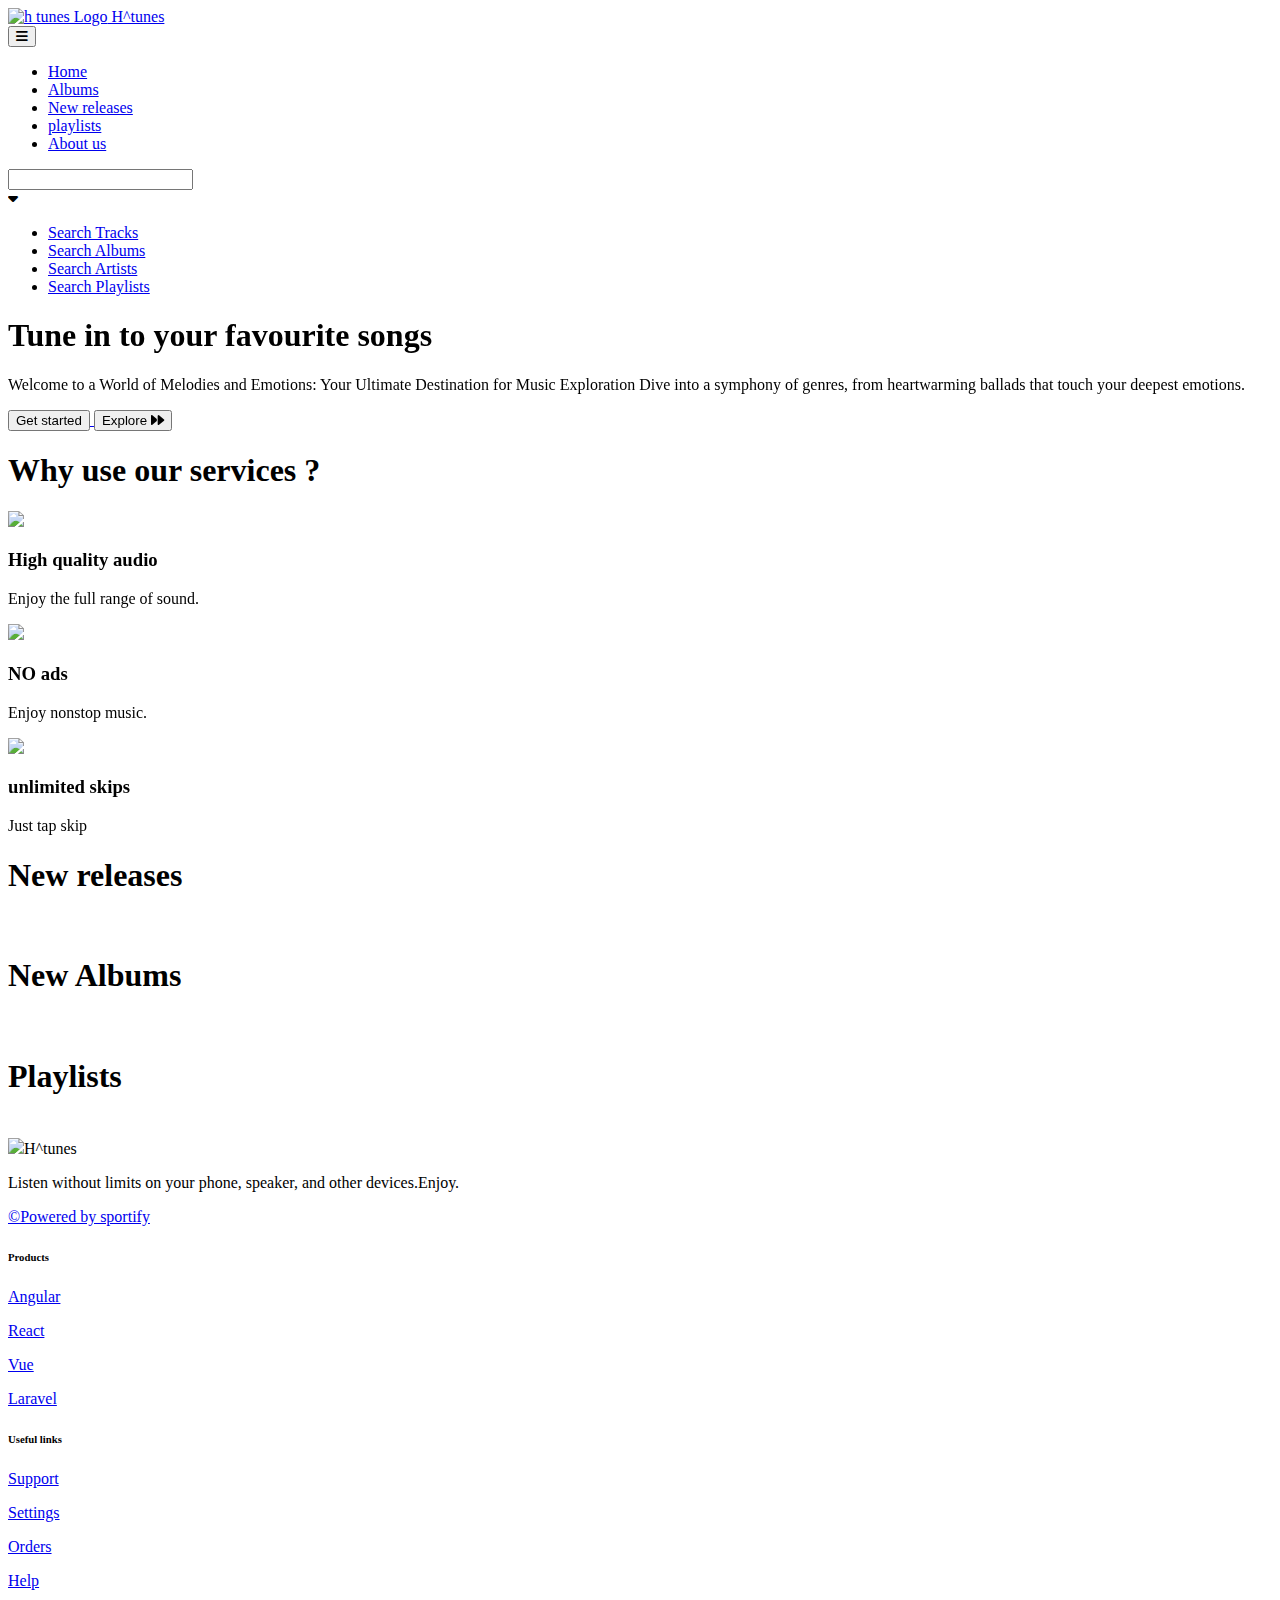
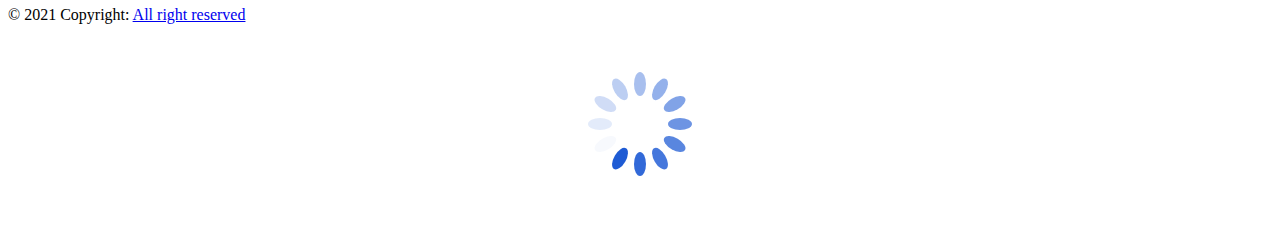
==== index.html @ 6325a14c "some more changes" ====
<!DOCTYPE html>
<html lang="en">

<head>
  <meta charset="UTF-8">
  <meta http-equiv="X-UA-Compatible" content="IE=edge">
  <meta name="viewport" content="width=device-width, initial-scale=1.0">
  <title>Htunes</title>
  <link href="./assests/img/h tunes logo.png" rel="icon">
  <!-- Font Awesome -->
  <link href="https://cdnjs.cloudflare.com/ajax/libs/font-awesome/6.0.0/css/all.min.css" rel="stylesheet" />
  <!-- Google Fonts -->
  <link rel="preconnect" href="https://fonts.googleapis.com">
  <link rel="preconnect" href="https://fonts.gstatic.com" crossorigin>
  <link href="https://fonts.googleapis.com/css2?family=Crimson+Text&display=swap" rel="stylesheet">
  <!-- MDB -->
  <link href="https://cdnjs.cloudflare.com/ajax/libs/mdb-ui-kit/6.4.0/mdb.min.css" rel="stylesheet" />
  <!--animate on scroll-->
  <link rel="stylesheet" href="https://unpkg.com/aos@next/dist/aos.css" />

  <!--alpine js-->
  <script defer src="https://cdn.jsdelivr.net/npm/alpinejs@3.x.x/dist/cdn.min.js"></script>
  <link href="./assests/css/style.css" rel="stylesheet">
</head>

<body>

  <div id="root" style="overflow: hidden;">
    <!-- Navbar -->
    <nav class="navbar navbar-expand-lg navbar-light p-3 shadow-5">
      <a class="nav-logo mt-2 mt-lg-0 fs-3 justify-content-center text-white p-2 d-flex" href="index.html">
        <img class="p-1" src="./assests/img/h tunes logo.png" height="40" alt="h tunes Logo" loading="lazy" />
        H^tunes
      </a>
      <!-- Container wrapper -->
      <div class="container-fluid justify-content-center">
        <!-- Toggle button -->
        <button class="navbar-toggler text-white p-2" type="button" data-mdb-toggle="collapse"
          data-mdb-target="#navbarSupportedContent" aria-controls="navbarSupportedContent" aria-expanded="false"
          aria-label="Toggle navigation">
          <i class="fas fa-bars fs-3"></i>
        </button>

        <!-- Collapsible wrapper -->
        <div class="collapse navbar-collapse" id="navbarSupportedContent">
          <!-- Navbar brand -->

          <!-- Left links -->
          <ul class="navbar-nav me-auto ms-auto mb-2 mb-lg-0">
            <li class="nav-item">
              <a class="nav-link" href="#">Home</a>
            </li>
            <li class="nav-item">
              <a class="nav-link" href="albums.html">Albums</a>
            </li>
            <li class="nav-item">
              <a class="nav-link" href="newrelease.html">New releases</a>
            </li>
            <li class="nav-item">
              <a class="nav-link" href="playlist.html">playlists</a>
            </li>
            <li class="nav-item">
              <a class="nav-link" href="about.html">About us</a>
            </li>

          </ul>
          <!-- Left links -->
          <div class=" d-flex flex-column" x-data="searchOptions">
            <div x-data="{open : false}">
              <form class="d-flex input-group w-auto form-search">
                <input type="search" id="search-form" x-model='query '
                  @keyup="query.length < 1 ? open=false : open=true" class="form-control rounded"
                  :placeholder="searchType" aria-label="Search" aria-describedby="search-addon">
                <span class="input-group-text text-white border-0" id="search-addon">
                  <div class="dropdown ">
                    <div class="" data-mdb-toggle="dropdown" aria-expanded="false">
                      <i class="fas fa-caret-down ps-2 text-white"></i>
                    </div>

                    <ul class="dropdown-menu " aria-labelledby="dropdownMenuLink">
                      <li><a @click="searchType =$el.innerText" class="dropdown-item" href="#">Search Tracks</a></li>
                      <li><a @click="searchType =$el.innerText" class="dropdown-item" href="#">Search Albums</a></li>
                      <li><a @click="searchType =$el.innerText" class="dropdown-item" href="#">Search Artists</a></li>
                      <li><a @click="searchType =$el.innerText" class="dropdown-item" href="#">Search Playlists</a></li>
                    </ul>
                  </div>
                </span>


              </form>
              <div class="mt-1 rounded  search-dropdown" id="search-dropdown">

                <template x-for="item in items">
                  <div class=" w-100 search-content-container" x-show="open" @click.outside="open = false">
                    <a :href="item.url" class="d-flex">
                      <img :src="item.image_url " class="search-imgs" class="rounded">
                      <div class="search-content-text">
                        <h5 class="text-white" x-text="item.name"></h5>

                        <span class="text-white" x-text="item.artist_name "></span>
                      </div>
                    </a>


                  </div>
                </template>


              </div>
            </div>

          </div>

        </div>

      </div>


      <!-- Collapsible wrapper -->

      <!-- Container wrapper -->
    </nav>
    <!-- Navbar -->


    <div class="d-flex flex-column  bg-img main-header ">
      <div class="header-container " data-aos="zoom-out-up">
        <h1 class="text-white ">Tune in to your favourite songs</h1>
        <p class="text-white d-sm-block d-none mb-1">Welcome to a World of Melodies and Emotions: Your Ultimate
          Destination for Music Exploration
          Dive into a symphony of genres, from heartwarming ballads that touch your deepest emotions.
        </p>

        <a href="#newreleases">
          <button class="gradient-btn header-btn shadow-5-strong">Get started</button>
        </a>

        <a href="newrelease.html">
          <button class="Htunes-btn m-2 subheader-btn shadow-5 "><span>Explore <i
                class="fas fa-forward fs-6"></i></span></button>
        </a>

      </div>
    </div>


    <!--features-->
    <div class="d-flex justify-content-center mt-5">
      <h1 class="text-white ">Why use our services ?</h1>
    </div>

    <div class="d-flex mt-3   " style="flex-wrap:wrap; justify-content: space-evenly; " data-aos="fade-up">
      <div class="d-flex align-items-center flex-column p-5">
        <img src="./assests/img/high-quality-audio-img.webp" style="max-width: 150px;">
        <div class="mt-3">
          <h3 class="text-white text-center">High quality audio</h3>
          <p class="text-white text-center">Enjoy the full range of sound.</p>
        </div>
      </div>

      <div class="d-flex align-items-center flex-column p-5">
        <img src="./assests/img/no ads-img.webp" style="max-width: 150px;">
        <div class="mt-3">
          <h3 class="text-white text-center">NO ads</h3>
          <p class="text-white text-center">Enjoy nonstop music.</p>
        </div>
      </div>

      <div class="d-flex align-items-center flex-column p-5">
        <img src="./assests/img/unlimited skips-img.webp" style="max-width: 150px;">
        <div class="mt-3">
          <h3 class="text-white text-center">unlimited skips</h3>
          <p class="text-white text-center">Just tap skip</p>
        </div>
      </div>

    </div>

    <!--features end-->

    <!--New releases-->
    <div class="d-flex justify-content-center mt-5" id="newreleases">
      <h1 class="text-white">New releases</h1>
    </div>

    <div class="all-cards-container  mt-3 d-flex justify-content-center" data-aos="fade-right" x-data="music">
      <template x-for="track in tracks">
        <div class="top-songs-cards htunes-cards p-2 pt-0 rounded ms-4 mt-3 mb-3">
          <img :src="track.images[1].url" class="rounded" alt="" width="245px">
          <div
            class=" h-100 justify-content-around d-flex  flex-column top-songs-cards-text htunes-cards-text mt-3 w-100">
            <h3 class="text-white" x-text="track.name"></h3>

            <p class="text-white">
              <template x-for="(artist,index) in track.artists">
                <span x-text="artist.name + (index !== track.artists.length - 1 ? ' & ' : '')"></span>
              </template>

            </p>
            <a class="d-block w-100" :href="`/album-tracks.html#album_id/${track.id}`"><button
                class="Htunes-btn w-100"><span>Get</span></button></a>
          </div>


        </div>

      </template>
      <a class="d-flex justify-content-center mb-3" href="newrelease.html"><button class="view-more-btn text-white">View
          more<i class="fas fa-forward fs-6 ps-2"></i></button></a>
    </div>




    <!--top albums-->
    <div class="d-flex justify-content-center mt-5">
      <h1 class="text-white">New Albums</h1>
    </div>

    <div class="all-cards-container  mt-3 d-flex justify-content-center " data-aos="fade-left" x-data="albums">

      <template x-for="track in tracks">
        <div class="  htunes-cards p-2 pt-0 rounded ms-4 mt-3 mb-3">
          <img :src="track.images[1].url" class="rounded" alt="" width="245px">
          <div class=" htunes-cards-text mt-3 w-100">
            <h3 class="text-white" x-text="track.name"></h3>
            <p class="text-white">
              <template x-for="(artist,index) in track.artists">
                <span x-text="artist.name + (index !== track.artists.length - 1 ? ' & ' : '')"></span>
              </template>

            </p>
            <a class="d-block w-100" :href="`/album-tracks.html#album_id/${track.id}`"><button
                class="Htunes-btn w-100"><span>Get</span></button></a>

          </div>
        </div>
      </template>


      <a class="d-flex justify-content-center mb-3" href="albums.html"><button class="view-more-btn text-white">View
          more<i class="fas fa-forward fs-6 ps-2"></i></button></a>

    </div>

    <!--playlists-->
    <div class="d-flex justify-content-center mt-5">
      <h1 class="text-white">Playlists</h1>
    </div>

    <div class="all-cards-container  mt-3 d-flex justify-content-center" data-aos="zoom-in" x-data="Playlists"
      id="playlists">

      <template x-for="playlist in playlists ">
        <div class=" justify-content-around  htunes-cards p-2 pt-0 rounded ms-4 mt-3 mb-3">
          <img :src="playlist.images[0].url" class="rounded" alt="" width="245px">
          <div class=" htunes-cards-text mt-3 w-100">
            <h3 class="text-white" x-text="playlist.name"></h3>
            <p class="text-white" x-text="playlist.description" style="word-break: break-all;"></p>
            <div>
              <a :href="`/playlistTracks.html#playlist_id/${playlist.id}`" class="d-block w-100"><button
                  class="Htunes-btn w-100"><span>Get</span></button></a>
            </div>



          </div>
        </div>
      </template>


      <a class="d-flex justify-content-center mb-3" href="playlist.html"><button class="view-more-btn text-white">View
          more<i class="fas fa-forward fs-6 ps-2"></i></button></a>

    </div>


    <!-- MDB -->



    <!-- Footer -->
    <footer class="text-center text-lg-start  text-muted mt-5">
      <!-- Section: Social media -->
      <section class="d-flex justify-content-center justify-content-lg-between p-4 border-bottom">
      </section>
      <!-- Section: Social media -->

      <!-- Section: Links  -->
      <section class="">
        <div class="container text-center text-md-start mt-5">
          <!-- Grid row -->
          <div class="row mt-3">
            <!-- Grid column -->
            <div class="col-md-3 col-lg-4 col-xl-3 mx-auto mb-4">
              <!-- Content -->
              <div class="footer-htunes-logo">
                <img class="p-1" src="./assests/img/h tunes logo.png" height="40"><span
                  class="Htunes-footer-text ">H^tunes</span>
              </div>
              <p class="d-flex m-0">
                Listen without limits on your phone, speaker, and other devices.Enjoy. <a
                  href="https://open.spotify.com/">
                  <p class="fs-6">©Powered by sportify</p>
                </a>
              </p>
            </div>
            <!-- Grid column -->

            <!-- Grid column -->
            <div class="col-md-2 col-lg-2 col-xl-2 mx-auto mb-4">
              <!-- Links -->
              <h6 class="text-uppercase fw-bold mb-4">
                Products
              </h6>
              <p>
                <a href="#!" class="text-reset">Angular</a>
              </p>
              <p>
                <a href="#!" class="text-reset">React</a>
              </p>
              <p>
                <a href="#!" class="text-reset">Vue</a>
              </p>
              <p>
                <a href="#!" class="text-reset">Laravel</a>
              </p>
            </div>
            <!-- Grid column -->

            <!-- Grid column -->
            <div class="col-md-3 col-lg-2 col-xl-2 mx-auto mb-4">
              <!-- Links -->
              <h6 class="text-uppercase fw-bold mb-4">
                Useful links
              </h6>
              <p>
                <a href="#!" class="text-reset">Support</a>
              </p>
              <p>
                <a href="#!" class="text-reset">Settings</a>
              </p>
              <p>
                <a href="#!" class="text-reset">Orders</a>
              </p>
              <p>
                <a href="#!" class="text-reset">Help</a>
              </p>
            </div>
            <!-- Grid column -->


          </div>
          <!-- Grid row -->
        </div>
      </section>

      <section class="d-flex justify-content-center justify-content-lg-between p-4 border-bottom">
      </section>
      <!-- Section: Links  -->

      <!-- Copyright -->
      <div class="text-center p-4 text-white">
        © 2021 Copyright:
        <a class="text-reset fw-bold" href="#">All right reserved</a>
      </div>
      <!-- Copyright -->
    </footer>
    <!-- Footer -->


    <div class="loader" id="loader">
      <?xml version="1.0" encoding="utf-8"?>
      <svg xmlns="http://www.w3.org/2000/svg" xmlns:xlink="http://www.w3.org/1999/xlink"
        style="margin: auto; display: block; shape-rendering: auto;" width="200px" height="200px" viewBox="0 0 100 100"
        preserveAspectRatio="xMidYMid">
        <g transform="rotate(0 50 50)">
          <rect x="47" y="24" rx="3" ry="6" width="6" height="12" fill="#1252d2">
            <animate attributeName="opacity" values="1;0" keyTimes="0;1" dur="1s" begin="-0.9166666666666666s"
              repeatCount="indefinite"></animate>
          </rect>
        </g>
        <g transform="rotate(30 50 50)">
          <rect x="47" y="24" rx="3" ry="6" width="6" height="12" fill="#1252d2">
            <animate attributeName="opacity" values="1;0" keyTimes="0;1" dur="1s" begin="-0.8333333333333334s"
              repeatCount="indefinite"></animate>
          </rect>
        </g>
        <g transform="rotate(60 50 50)">
          <rect x="47" y="24" rx="3" ry="6" width="6" height="12" fill="#1252d2">
            <animate attributeName="opacity" values="1;0" keyTimes="0;1" dur="1s" begin="-0.75s"
              repeatCount="indefinite">
            </animate>
          </rect>
        </g>
        <g transform="rotate(90 50 50)">
          <rect x="47" y="24" rx="3" ry="6" width="6" height="12" fill="#1252d2">
            <animate attributeName="opacity" values="1;0" keyTimes="0;1" dur="1s" begin="-0.6666666666666666s"
              repeatCount="indefinite"></animate>
          </rect>
        </g>
        <g transform="rotate(120 50 50)">
          <rect x="47" y="24" rx="3" ry="6" width="6" height="12" fill="#1252d2">
            <animate attributeName="opacity" values="1;0" keyTimes="0;1" dur="1s" begin="-0.5833333333333334s"
              repeatCount="indefinite"></animate>
          </rect>
        </g>
        <g transform="rotate(150 50 50)">
          <rect x="47" y="24" rx="3" ry="6" width="6" height="12" fill="#1252d2">
            <animate attributeName="opacity" values="1;0" keyTimes="0;1" dur="1s" begin="-0.5s"
              repeatCount="indefinite">
            </animate>
          </rect>
        </g>
        <g transform="rotate(180 50 50)">
          <rect x="47" y="24" rx="3" ry="6" width="6" height="12" fill="#1252d2">
            <animate attributeName="opacity" values="1;0" keyTimes="0;1" dur="1s" begin="-0.4166666666666667s"
              repeatCount="indefinite"></animate>
          </rect>
        </g>
        <g transform="rotate(210 50 50)">
          <rect x="47" y="24" rx="3" ry="6" width="6" height="12" fill="#1252d2">
            <animate attributeName="opacity" values="1;0" keyTimes="0;1" dur="1s" begin="-0.3333333333333333s"
              repeatCount="indefinite"></animate>
          </rect>
        </g>
        <g transform="rotate(240 50 50)">
          <rect x="47" y="24" rx="3" ry="6" width="6" height="12" fill="#1252d2">
            <animate attributeName="opacity" values="1;0" keyTimes="0;1" dur="1s" begin="-0.25s"
              repeatCount="indefinite">
            </animate>
          </rect>
        </g>
        <g transform="rotate(270 50 50)">
          <rect x="47" y="24" rx="3" ry="6" width="6" height="12" fill="#1252d2">
            <animate attributeName="opacity" values="1;0" keyTimes="0;1" dur="1s" begin="-0.16666666666666666s"
              repeatCount="indefinite"></animate>
          </rect>
        </g>
        <g transform="rotate(300 50 50)">
          <rect x="47" y="24" rx="3" ry="6" width="6" height="12" fill="#1252d2">
            <animate attributeName="opacity" values="1;0" keyTimes="0;1" dur="1s" begin="-0.08333333333333333s"
              repeatCount="indefinite"></animate>
          </rect>
        </g>
        <g transform="rotate(330 50 50)">
          <rect x="47" y="24" rx="3" ry="6" width="6" height="12" fill="#1252d2">
            <animate attributeName="opacity" values="1;0" keyTimes="0;1" dur="1s" begin="0s" repeatCount="indefinite">
            </animate>
          </rect>
        </g>
        <!-- [ldio] generated by https://loading.io/ -->
      </svg>

    </div>

  </div>
  <script type="text/javascript" src="https://cdnjs.cloudflare.com/ajax/libs/mdb-ui-kit/6.4.0/mdb.min.js"></script>

  <script src="https://unpkg.com/aos@next/dist/aos.js"></script>

  <script src="./js/routie.min.js"></script>

  <script src="./js/custom.js"></script>

  <script>
    AOS.init();
  </script>

</body>

</html>
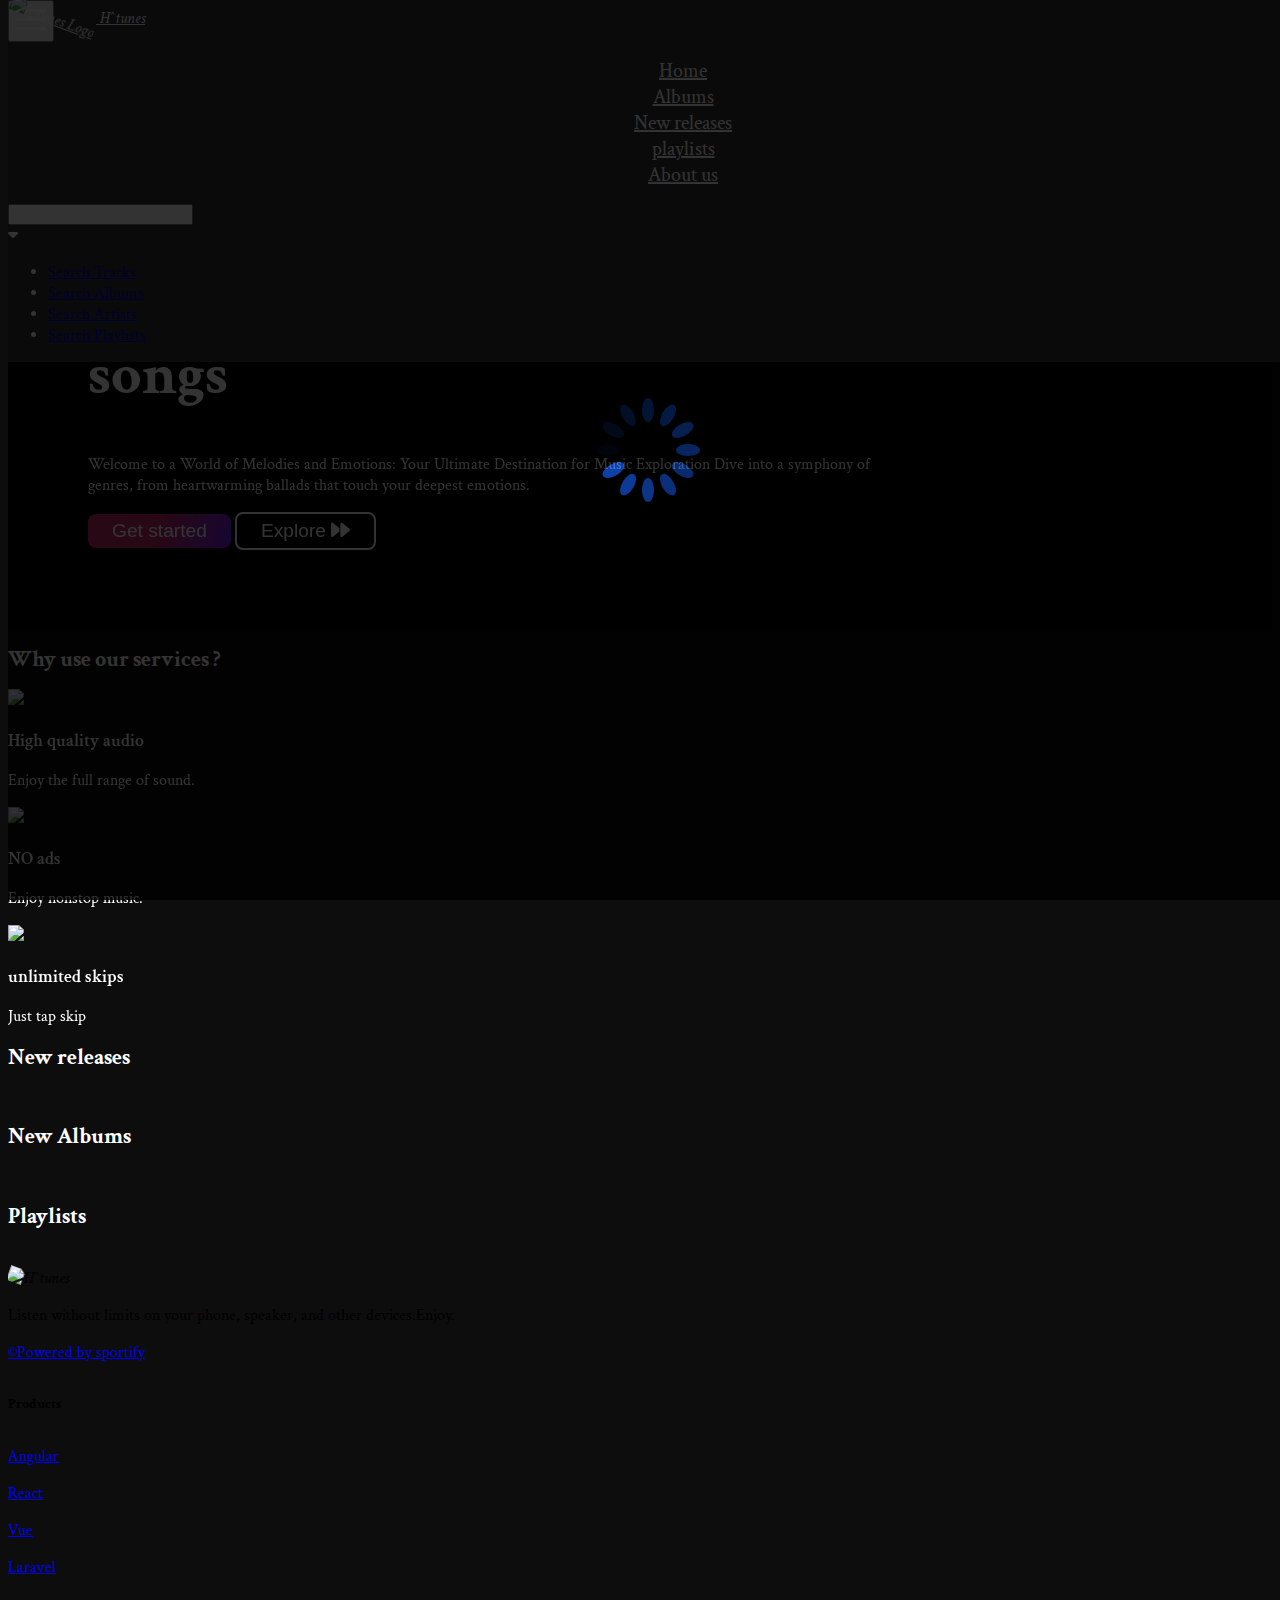
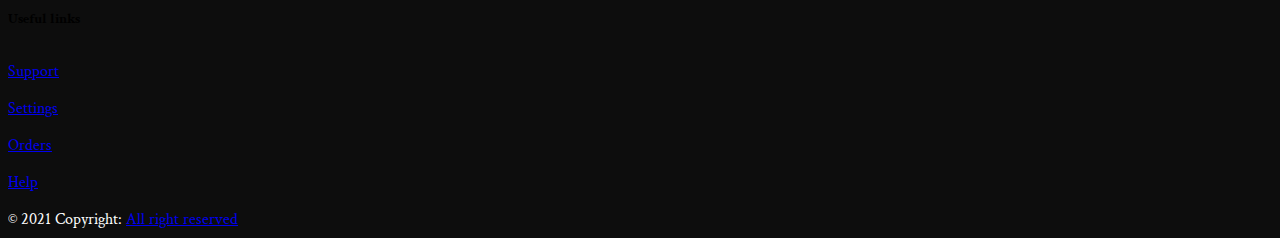
==== commit 7a44618c: "few changes" ====
--- a/index.html
+++ b/index.html
@@ -38,7 +38,11 @@
         <button class="navbar-toggler text-white p-2" type="button" data-mdb-toggle="collapse"
           data-mdb-target="#navbarSupportedContent" aria-controls="navbarSupportedContent" aria-expanded="false"
           aria-label="Toggle navigation">
-          <i class="fas fa-bars fs-3"></i>
+          <div class="menu-bar-container" onclick="myFunction(this)">
+            <div class="bar1"></div>
+            <div class="bar2"></div>
+            <div class="bar3"></div>
+          </div>
         </button>
 
         <!-- Collapsible wrapper -->
@@ -467,6 +471,12 @@
     AOS.init();
   </script>
 
+<script>
+  function myFunction(x) {
+    x.classList.toggle("change");
+  }
+  </script>
+
 </body>
 
 </html>--- a/assests/css/style.css
+++ b/assests/css/style.css
@@ -0,0 +1,381 @@
+body {
+  background: #0d0d0d;
+  font-family: "Crimson Text", serif;
+  overflow-x: hidden;
+  padding-top: 80px;
+}
+h1 {
+  font-size: 22px;
+}
+h2 {
+  font-size: 20px;
+}
+h3 {
+  font-size: 18px;
+  font-weight: 600;
+}
+h4 {
+  font-size: 17px;
+}
+h5 {
+  font-size: 16px;
+  font-weight: 600;
+}
+h6 {
+  font-size: 14px;
+}
+
+.navbar {
+  background: #333333;
+  position: fixed;
+  width: 100%;
+  z-index: 3;
+  top: 0;
+}
+.nav-logo {
+  top: 8px;
+  position: absolute;
+  font-style: italic;
+}
+.nav-logo > img {
+  transform: rotate(20deg);
+}
+
+.menu-bar-container {
+  display: inline-block;
+  cursor: pointer;
+}
+
+.bar1,
+.bar2,
+.bar3 {
+  width: 30px;
+  height: 3px;
+  background-color: rgb(255, 255, 255);
+  margin: 6px 0;
+  transition: 0.4s;
+}
+
+.change .bar1 {
+  transform: translate(0, 11px) rotate(-45deg);
+}
+
+.change .bar2 {
+  opacity: 0;
+}
+
+.change .bar3 {
+  transform: translate(0, -11px) rotate(45deg);
+}
+
+.htunes-font {
+  font-style: italic;
+}
+.text-white {
+  color: white;
+}
+.gradient-btn {
+  background: linear-gradient(
+    108deg,
+    rgba(199, 40, 99, 1) 47%,
+    rgb(118, 32, 240) 98%
+  );
+  color: white;
+  border: none;
+  font-size: larger;
+  border-radius: 8px;
+  padding: 6px 24px 6px 24px;
+}
+.gradient-btn:hover {
+  color: white !important;
+}
+.nav-item {
+  justify-content: center;
+  display: flex;
+}
+
+.nav-item > a {
+  color: white;
+  font-size: 20px;
+  margin-left: 30px;
+}
+.search-dropdown {
+  position: absolute;
+  top: 60px;
+  cursor: pointer;
+  height: 500px;
+  background: #333333;
+  overflow-x: auto;
+  /* display: none; */
+}
+@media screen and (max-width: 992px) {
+  .search-dropdown {
+    overflow-y: scroll;
+    padding-left: 20px;
+  }
+}
+/* .form-search{
+    width:300px !important;
+     margin-left: auto;
+  } */
+.search-imgs {
+  width: 80px !important;
+  height: 80px !important;
+}
+.search-content-container {
+  display: flex;
+  padding: 10px;
+}
+.search-content-text {
+  padding-left: 8px;
+}
+@media screen and (max-width: 522px) {
+  .navbar-toggler {
+    margin-left: auto;
+  }
+}
+@media screen and (max-width: 992px) {
+  .nav-item > a {
+    margin-left: 0 !important;
+  }
+  
+
+  .search-options-menu {
+    width: 50%;
+    text-align: center;
+  }
+  .search-dropdown {
+    position: static;
+    cursor: pointer;
+    width: 350px;
+    background-color: transparent;
+    margin-left: auto !important;
+    margin-right: auto !important;
+    margin: 6px;
+  }
+  .form-search {
+    width: 300px !important;
+    margin-left: auto;
+    margin-right: auto;
+  }
+}
+
+.nav-item > a:hover {
+  color: white;
+}
+.carousel-caption {
+  margin-bottom: 20px;
+}
+.header-container {
+  padding: 80px;
+  max-width: 800px;
+}
+.header-container > h1 {
+  font-size: 60px;
+}
+.main-header {
+  padding-top: 50px;
+}
+.bg-img {
+  background-image: url("../img/header-img.png");
+  background-repeat: no-repeat;
+  background-color: black;
+  background-size: 600px;
+  background-position-x: 90%;
+  background-position-y: -10px;
+}
+.Htunes-btn {
+  color: white;
+  border: none;
+  font-size: larger;
+  border-radius: 8px;
+  padding: 6px 24px 6px 24px;
+  background: none;
+  border: 2px solid white;
+  position: relative;
+}
+.Htunes-btn::after {
+  top: 0;
+  background: linear-gradient(
+    108deg,
+    rgb(134, 6, 173) 47%,
+    rgb(32, 46, 240) 98%
+  );
+  height: 100%;
+  display: block;
+  width: 100%;
+  position: absolute;
+  left: 0;
+  content: "";
+  z-index: 1;
+  border-radius: 8px;
+  opacity: 0;
+  transition: opacity 1s;
+}
+
+.Htunes-btn > span {
+  z-index: 2;
+  position: relative;
+}
+.Htunes-btn:hover::after {
+  opacity: 1;
+}
+@media screen and (max-width: 992px) {
+  .header-container {
+    padding: 50px;
+  }
+  .header-container > h1 {
+    font-size: 50px;
+  }
+  .main-header {
+    padding-top: 30px;
+  }
+  .bg-img {
+    background-size: 400px;
+  }
+}
+
+@media screen and (max-width: 540px) {
+  .header-btn {
+    width: 100%;
+  }
+  .subheader-btn {
+    width: 100%;
+    margin-left: 0 !important;
+    margin-top: 12px !important;
+  }
+  .header-container {
+    padding: 20px;
+    max-width: 500px;
+  }
+  .header-container > h1 {
+    font-size: 45px;
+    text-align: center;
+  }
+}
+@media screen and (max-width: 380px) {
+  .header-container {
+    padding-top: 0px;
+  }
+  .header-container > h1 {
+    font-size: 30px;
+    text-align: center;
+  }
+}
+
+.all-cards-container {
+  width: 100%;
+  overflow-x: auto;
+  padding-right: 12px;
+  padding-left: 12px;
+}
+.htunes-cards {
+  max-width: 250px;
+  display: flex;
+  flex-direction: column;
+  /* justify-content: center; */
+  align-items: center;
+}
+.htunes-cards-text {
+  text-align: center;
+}
+
+@media screen and (max-width: 600px) {
+  .htunes-cards {
+    margin-left: 12px !important;
+    max-width: 200px;
+  }
+  .top-songs-cards-text {
+    font-size: small;
+  }
+  .top-songs-cards-text > span {
+    font-size: small;
+  }
+  .imgs{
+    max-width: 200px;
+  }
+}
+
+@media screen and (max-width: 450px) {
+  .htunes-cards {
+    max-width: 150px;
+  }
+  .top-songs-cards-text {
+    font-size: smaller;
+  }
+  .top-songs-cards-text > span {
+    font-size: smaller                                                                                                                                                                                                                                                              ;
+  }
+  .imgs{
+    max-width: 150px;
+  }
+}
+
+@media screen and (max-width: 992px) {
+  .all-cards-container {
+    justify-content: normal !important;
+  }
+}
+
+@media screen and (max-width: 530px) {
+  .htunes-cardstext {
+    text-align: inherit;
+  }
+}
+
+.view-more-btn {
+  background: none;
+  border: none;
+}
+.footer-htunes-logo > img {
+  transform: rotate(20deg);
+}
+.Htunes-footer-text {
+  font-style: italic;
+}
+.loader {
+  width: 100%;
+  height: 100%;
+  position: fixed;
+  z-index: 5;
+  top: 0;
+  background-color: black;
+  opacity: 0.8;
+}
+.loader > svg {
+  position: absolute;
+  top: 50%;
+  left: 50%;
+  transform: translate(-50%, -50%);
+}
+.playlist-cover {
+  background-repeat: repeat;
+  /* background-position: center; */
+  background-size: contain;
+  height: 400px;
+}
+
+.line {
+  height: 1px;
+  width: 100%;
+  background-color: rgb(189, 179, 179);
+  margin-top: 10px;
+}
+
+.playlist-cover-bg {
+  height: 430px;
+}
+
+@media screen and (max-width: 792px) {
+  .playlist-cover-bg {
+    background-color: transparent;
+    height: inherit;
+    padding: 10px;
+  }
+
+  .playlist-cover {
+    background-position-x: center;
+    height: 300px;
+    background-repeat: no-repeat;
+  }
+}
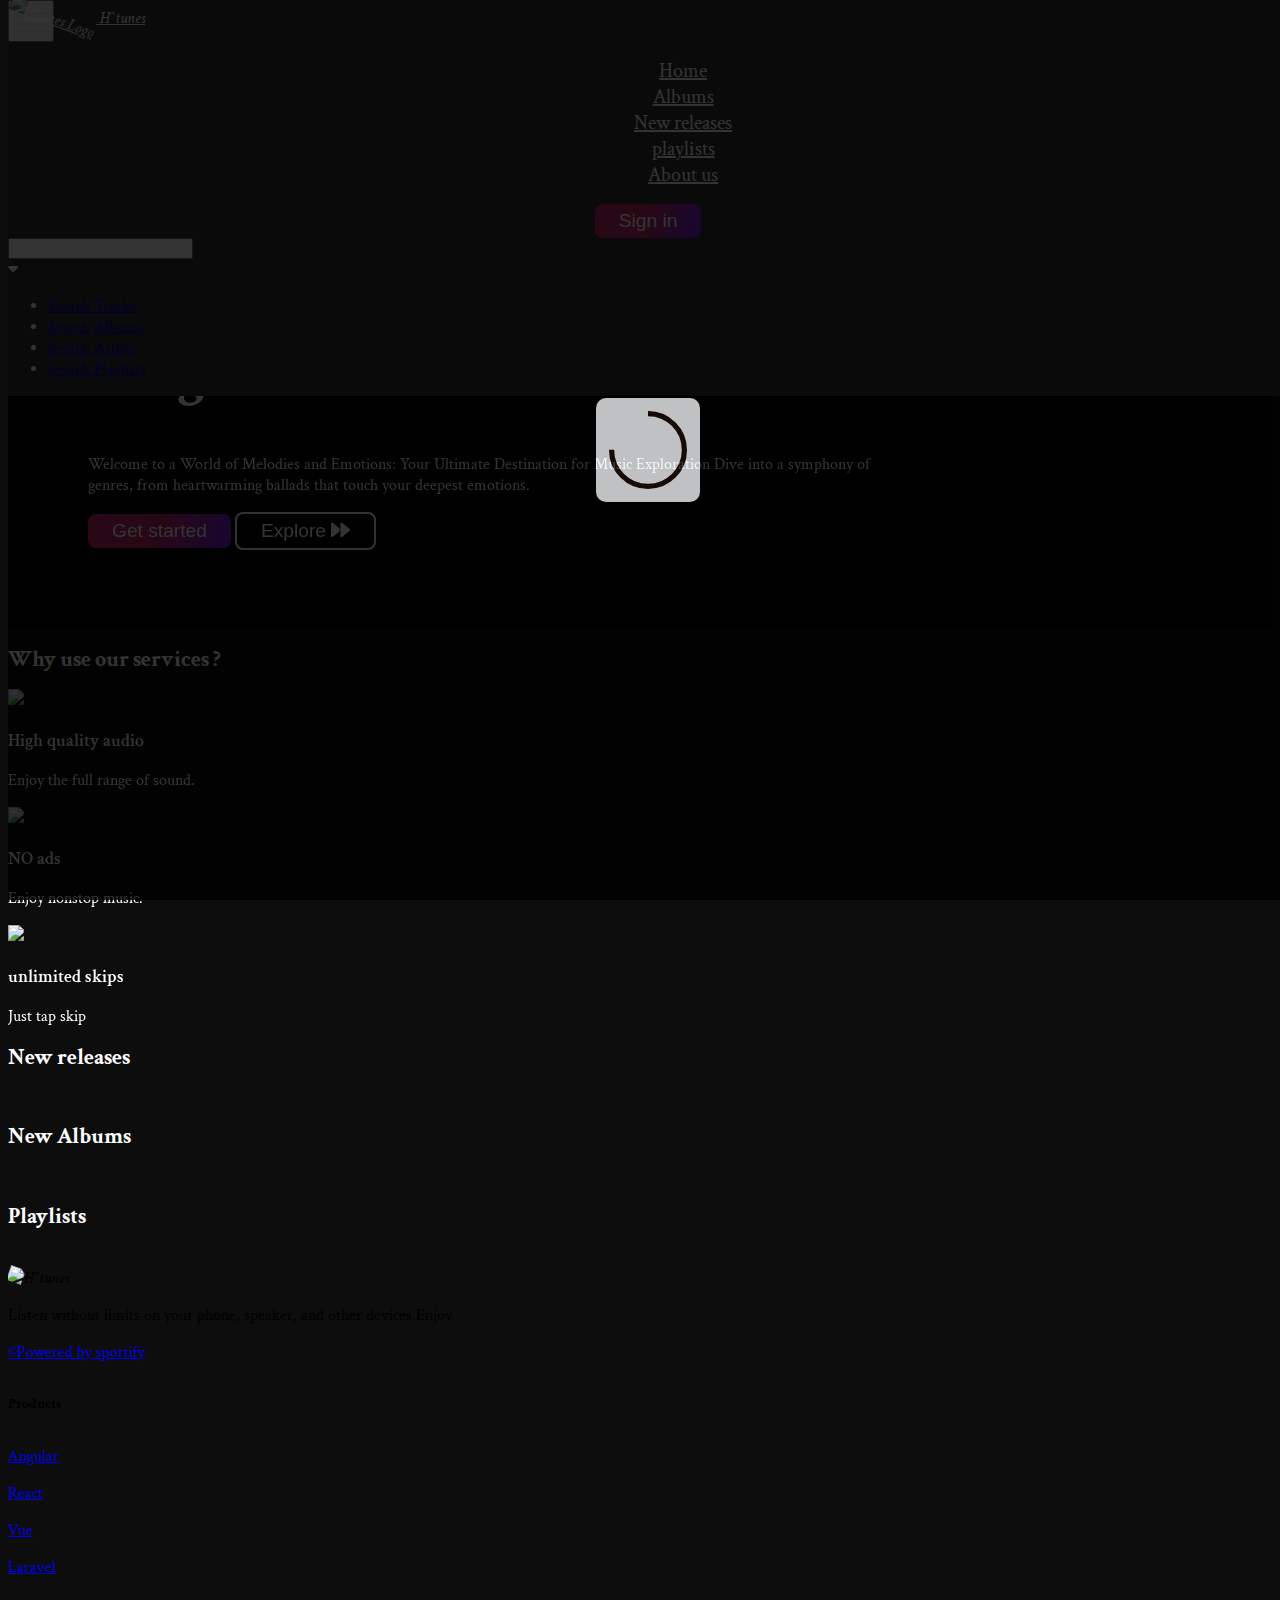
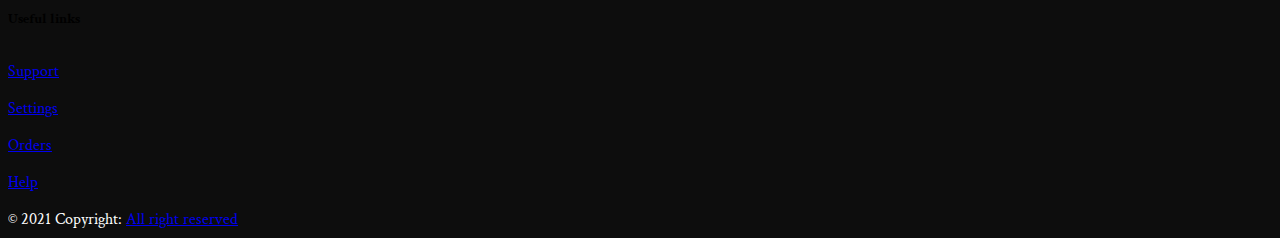
==== commit 28d5bdbb: "added playlist features" ====
--- a/index.html
+++ b/index.html
@@ -67,8 +67,15 @@
               <a class="nav-link" href="about.html">About us</a>
             </li>
 
+
           </ul>
           <!-- Left links -->
+
+
+
+          <li class="nav-item Sign-in me-2">
+            <button class="nav-link gradient-btn" onclick="signInWithSpotify()">Sign in</button>
+          </li>
           <div class=" d-flex flex-column" x-data="searchOptions">
             <div x-data="{open : false}">
               <form class="d-flex input-group w-auto form-search">
@@ -189,13 +196,13 @@
 
     <div class="all-cards-container  mt-3 d-flex justify-content-center" data-aos="fade-right" x-data="music">
       <template x-for="track in tracks">
-        <div class="top-songs-cards htunes-cards p-2 pt-0 rounded ms-4 mt-3 mb-3">
+        <div class="top-songs-cards home-page-cards p-2 pt-0 rounded ms-4 mt-3 mb-3">
           <img :src="track.images[1].url" class="rounded" alt="" width="245px">
           <div
-            class=" h-100 justify-content-around d-flex  flex-column top-songs-cards-text htunes-cards-text mt-3 w-100">
+            class=" h-100 justify-content-around d-flex  flex-column top-songs-cards-text home-page-cards-text mt-3 w-100">
             <h3 class="text-white" x-text="track.name"></h3>
 
-            <p class="text-white">
+            <p class="text-white ">
               <template x-for="(artist,index) in track.artists">
                 <span x-text="artist.name + (index !== track.artists.length - 1 ? ' & ' : '')"></span>
               </template>
@@ -224,9 +231,9 @@
     <div class="all-cards-container  mt-3 d-flex justify-content-center " data-aos="fade-left" x-data="albums">
 
       <template x-for="track in tracks">
-        <div class="  htunes-cards p-2 pt-0 rounded ms-4 mt-3 mb-3">
+        <div class="home-page-cards p-2 pt-0 rounded ms-4 mt-3 mb-3">
           <img :src="track.images[1].url" class="rounded" alt="" width="245px">
-          <div class=" htunes-cards-text mt-3 w-100">
+          <div class="home-page-cards-text mt-3 w-100">
             <h3 class="text-white" x-text="track.name"></h3>
             <p class="text-white">
               <template x-for="(artist,index) in track.artists">
@@ -256,9 +263,9 @@
       id="playlists">
 
       <template x-for="playlist in playlists ">
-        <div class=" justify-content-around  htunes-cards p-2 pt-0 rounded ms-4 mt-3 mb-3">
+        <div class=" justify-content-around home-page-cards p-2 pt-0 rounded ms-4 mt-3 mb-3">
           <img :src="playlist.images[0].url" class="rounded" alt="" width="245px">
-          <div class=" htunes-cards-text mt-3 w-100">
+          <div class="home-page-cards-text mt-3 w-100">
             <h3 class="text-white" x-text="playlist.name"></h3>
             <p class="text-white" x-text="playlist.description" style="word-break: break-all;"></p>
             <div>
@@ -376,83 +383,13 @@
     <div class="loader" id="loader">
       <?xml version="1.0" encoding="utf-8"?>
       <svg xmlns="http://www.w3.org/2000/svg" xmlns:xlink="http://www.w3.org/1999/xlink"
-        style="margin: auto; display: block; shape-rendering: auto;" width="200px" height="200px" viewBox="0 0 100 100"
-        preserveAspectRatio="xMidYMid">
-        <g transform="rotate(0 50 50)">
-          <rect x="47" y="24" rx="3" ry="6" width="6" height="12" fill="#1252d2">
-            <animate attributeName="opacity" values="1;0" keyTimes="0;1" dur="1s" begin="-0.9166666666666666s"
-              repeatCount="indefinite"></animate>
-          </rect>
-        </g>
-        <g transform="rotate(30 50 50)">
-          <rect x="47" y="24" rx="3" ry="6" width="6" height="12" fill="#1252d2">
-            <animate attributeName="opacity" values="1;0" keyTimes="0;1" dur="1s" begin="-0.8333333333333334s"
-              repeatCount="indefinite"></animate>
-          </rect>
-        </g>
-        <g transform="rotate(60 50 50)">
-          <rect x="47" y="24" rx="3" ry="6" width="6" height="12" fill="#1252d2">
-            <animate attributeName="opacity" values="1;0" keyTimes="0;1" dur="1s" begin="-0.75s"
-              repeatCount="indefinite">
-            </animate>
-          </rect>
-        </g>
-        <g transform="rotate(90 50 50)">
-          <rect x="47" y="24" rx="3" ry="6" width="6" height="12" fill="#1252d2">
-            <animate attributeName="opacity" values="1;0" keyTimes="0;1" dur="1s" begin="-0.6666666666666666s"
-              repeatCount="indefinite"></animate>
-          </rect>
-        </g>
-        <g transform="rotate(120 50 50)">
-          <rect x="47" y="24" rx="3" ry="6" width="6" height="12" fill="#1252d2">
-            <animate attributeName="opacity" values="1;0" keyTimes="0;1" dur="1s" begin="-0.5833333333333334s"
-              repeatCount="indefinite"></animate>
-          </rect>
-        </g>
-        <g transform="rotate(150 50 50)">
-          <rect x="47" y="24" rx="3" ry="6" width="6" height="12" fill="#1252d2">
-            <animate attributeName="opacity" values="1;0" keyTimes="0;1" dur="1s" begin="-0.5s"
-              repeatCount="indefinite">
-            </animate>
-          </rect>
-        </g>
-        <g transform="rotate(180 50 50)">
-          <rect x="47" y="24" rx="3" ry="6" width="6" height="12" fill="#1252d2">
-            <animate attributeName="opacity" values="1;0" keyTimes="0;1" dur="1s" begin="-0.4166666666666667s"
-              repeatCount="indefinite"></animate>
-          </rect>
-        </g>
-        <g transform="rotate(210 50 50)">
-          <rect x="47" y="24" rx="3" ry="6" width="6" height="12" fill="#1252d2">
-            <animate attributeName="opacity" values="1;0" keyTimes="0;1" dur="1s" begin="-0.3333333333333333s"
-              repeatCount="indefinite"></animate>
-          </rect>
-        </g>
-        <g transform="rotate(240 50 50)">
-          <rect x="47" y="24" rx="3" ry="6" width="6" height="12" fill="#1252d2">
-            <animate attributeName="opacity" values="1;0" keyTimes="0;1" dur="1s" begin="-0.25s"
-              repeatCount="indefinite">
-            </animate>
-          </rect>
-        </g>
-        <g transform="rotate(270 50 50)">
-          <rect x="47" y="24" rx="3" ry="6" width="6" height="12" fill="#1252d2">
-            <animate attributeName="opacity" values="1;0" keyTimes="0;1" dur="1s" begin="-0.16666666666666666s"
-              repeatCount="indefinite"></animate>
-          </rect>
-        </g>
-        <g transform="rotate(300 50 50)">
-          <rect x="47" y="24" rx="3" ry="6" width="6" height="12" fill="#1252d2">
-            <animate attributeName="opacity" values="1;0" keyTimes="0;1" dur="1s" begin="-0.08333333333333333s"
-              repeatCount="indefinite"></animate>
-          </rect>
-        </g>
-        <g transform="rotate(330 50 50)">
-          <rect x="47" y="24" rx="3" ry="6" width="6" height="12" fill="#1252d2">
-            <animate attributeName="opacity" values="1;0" keyTimes="0;1" dur="1s" begin="0s" repeatCount="indefinite">
-            </animate>
-          </rect>
-        </g>
+        style="margin: auto; background: rgb(241, 242, 243); display: block; shape-rendering: auto;" width="104px"
+        height="104px" viewBox="0 0 100 100" preserveAspectRatio="xMidYMid">
+        <circle cx="50" cy="50" fill="none" stroke="#1d0e0b" stroke-width="5" r="35"
+          stroke-dasharray="164.93361431346415 56.97787143782138">
+          <animateTransform attributeName="transform" type="rotate" repeatCount="indefinite" dur="1s"
+            values="0 50 50;360 50 50" keyTimes="0;1"></animateTransform>
+        </circle>
         <!-- [ldio] generated by https://loading.io/ -->
       </svg>
 
@@ -471,10 +408,10 @@
     AOS.init();
   </script>
 
-<script>
-  function myFunction(x) {
-    x.classList.toggle("change");
-  }
+  <script>
+    function myFunction(x) {
+      x.classList.toggle("change");
+    }
   </script>
 
 </body>
--- a/assests/css/style.css
+++ b/assests/css/style.css
@@ -99,13 +99,23 @@
   font-size: 20px;
   margin-left: 30px;
 }
+.custom-searchdropdown {
+  position: absolute;
+  top: 60px;
+  cursor: pointer;
+  /* height: 500px; */
+  background: #3c3c3c;
+  overflow-x: auto;
+  z-index: 4;
+}
 .search-dropdown {
   position: absolute;
   top: 60px;
   cursor: pointer;
   height: 500px;
-  background: #333333;
+  background: #3c3c3c;
   overflow-x: auto;
+  z-index: 4;
   /* display: none; */
 }
 @media screen and (max-width: 992px) {
@@ -138,11 +148,19 @@
   .nav-item > a {
     margin-left: 0 !important;
   }
-  
 
   .search-options-menu {
     width: 50%;
     text-align: center;
+  }
+  .custom-searchdropdown {
+    position: static;
+    cursor: pointer;
+    width: 350px;
+    background-color: transparent;
+    margin-left: auto !important;
+    margin-right: auto !important;
+    margin: 6px;
   }
   .search-dropdown {
     position: static;
@@ -157,6 +175,12 @@
     width: 300px !important;
     margin-left: auto;
     margin-right: auto;
+  }
+  .Sign-in {
+    margin-bottom: 10px;
+  }
+  .Sign-in > button {
+    margin-bottom: 10px;
   }
 }
 
@@ -193,6 +217,7 @@
   background: none;
   border: 2px solid white;
   position: relative;
+  white-space: nowrap;
 }
 .Htunes-btn::after {
   top: 0;
@@ -252,6 +277,9 @@
     font-size: 45px;
     text-align: center;
   }
+  .Sign-in > button {
+    width: 100%;
+  }
 }
 @media screen and (max-width: 380px) {
   .header-container {
@@ -280,18 +308,32 @@
   text-align: center;
 }
 
+.home-page-cards {
+  max-width: 250px;
+  display: flex;
+  flex-direction: column;
+  /* justify-content: center; */
+  align-items: center;
+}
+.home-page-cards-text {
+  text-align: center;
+}
+
 @media screen and (max-width: 600px) {
   .htunes-cards {
     margin-left: 12px !important;
     max-width: 200px;
   }
+  .home-page-cards {
+    margin-left: 12px !important;
+  }
   .top-songs-cards-text {
     font-size: small;
   }
   .top-songs-cards-text > span {
     font-size: small;
   }
-  .imgs{
+  .imgs {
     max-width: 200px;
   }
 }
@@ -304,9 +346,9 @@
     font-size: smaller;
   }
   .top-songs-cards-text > span {
-    font-size: smaller                                                                                                                                                                                                                                                              ;
-  }
-  .imgs{
+    font-size: smaller;
+  }
+  .imgs {
     max-width: 150px;
   }
 }
@@ -346,6 +388,8 @@
   position: absolute;
   top: 50%;
   left: 50%;
+  border-radius: 10px;
+  background-color: #333333;
   transform: translate(-50%, -50%);
 }
 .playlist-cover {
@@ -361,9 +405,50 @@
   background-color: rgb(189, 179, 179);
   margin-top: 10px;
 }
+.Htunes-input {
+  /* background: transparent; */
+  width: 400px;
+  padding: 10px 10px 10px 10px;
+  border-radius: 14px;
+}
+
+@media screen and (max-width: 430px) {
+  .Htunes-input {
+    width: 300px;
+  }
+}
 
 .playlist-cover-bg {
   height: 430px;
+}
+.addsong-btn-container {
+  position: absolute;
+}
+
+@media screen and (max-width: 1024px) {
+}
+
+@media screen and (max-width: 992px) {
+  .addsong-btn-container {
+    top: 10px;
+  }
+}
+
+@media screen and (max-width: 762px) {
+}
+
+@media screen and (max-width: 562px) {
+  .addsong-btn-container {
+    top: 6px;
+  }
+}
+
+.playlist-dropdown:hover {
+  background: transparent;
+}
+
+.dropdown-toggle:hover {
+  background: transparent;
 }
 
 @media screen and (max-width: 792px) {
@@ -379,3 +464,6 @@
     background-repeat: no-repeat;
   }
 }
+[x-cloak] {
+  display: none !important;
+}
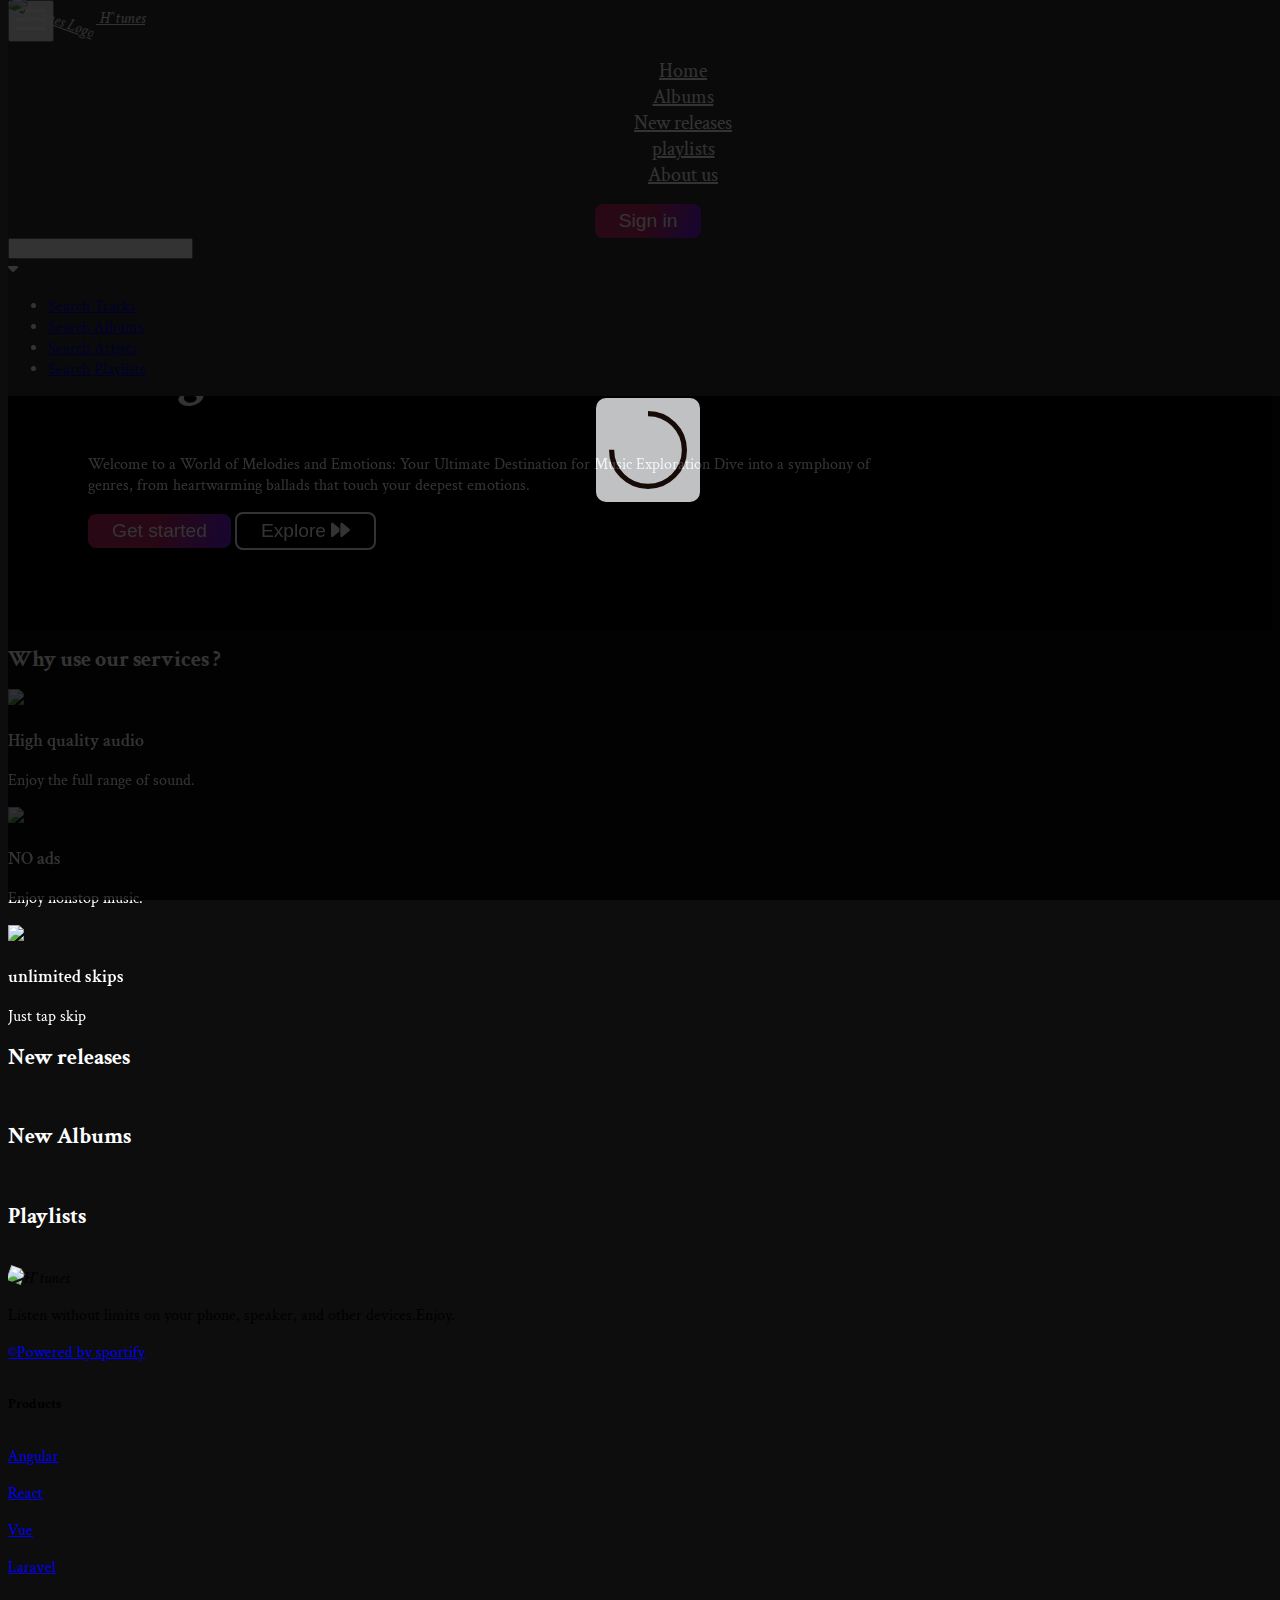
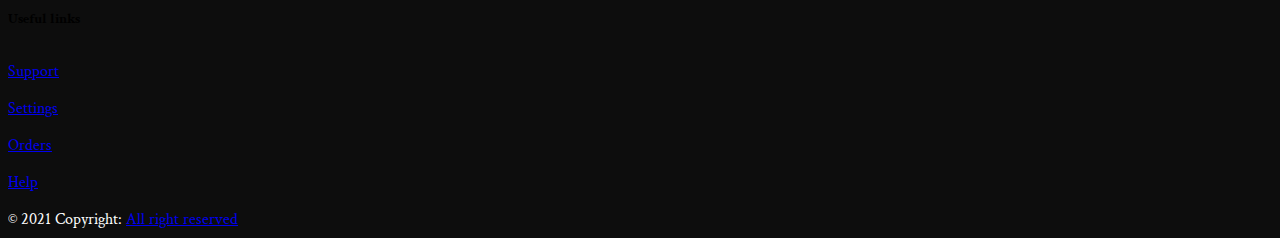
==== commit fd58e0ad: "playlist update" ====
--- a/index.html
+++ b/index.html
@@ -267,7 +267,7 @@
           <img :src="playlist.images[0].url" class="rounded" alt="" width="245px">
           <div class="home-page-cards-text mt-3 w-100">
             <h3 class="text-white" x-text="playlist.name"></h3>
-            <p class="text-white" x-text="playlist.description" style="word-break: break-all;"></p>
+            <p class="text-white description" x-html="playlist.description" style="word-break: break-all;"></p>
             <div>
               <a :href="`/playlistTracks.html#playlist_id/${playlist.id}`" class="d-block w-100"><button
                   class="Htunes-btn w-100"><span>Get</span></button></a>
--- a/assests/css/style.css
+++ b/assests/css/style.css
@@ -102,6 +102,7 @@
 .custom-searchdropdown {
   position: absolute;
   top: 60px;
+  width: 350px;
   cursor: pointer;
   /* height: 500px; */
   background: #3c3c3c;
@@ -129,8 +130,8 @@
      margin-left: auto;
   } */
 .search-imgs {
-  width: 80px !important;
-  height: 80px !important;
+  width: 60px !important;
+  height: 60px !important;
 }
 .search-content-container {
   display: flex;
@@ -138,6 +139,15 @@
 }
 .search-content-text {
   padding-left: 8px;
+}
+.Recently-playedDropdown {
+  position: static;
+  cursor: pointer;
+  width: 350px;
+  background-color: transparent;
+  margin-left: auto !important;
+  margin-right: auto !important;
+  margin: 6px;
 }
 @media screen and (max-width: 522px) {
   .navbar-toggler {
@@ -412,17 +422,23 @@
   border-radius: 14px;
 }
 
-@media screen and (max-width: 430px) {
+@media screen and (max-width: 450px) {
   .Htunes-input {
     width: 300px;
   }
 }
 
+
+
 .playlist-cover-bg {
   height: 430px;
 }
-.addsong-btn-container {
-  position: absolute;
+
+.description{
+  color: white;
+}
+.description a{
+  color: rgb(255, 0, 255);
 }
 
 @media screen and (max-width: 1024px) {
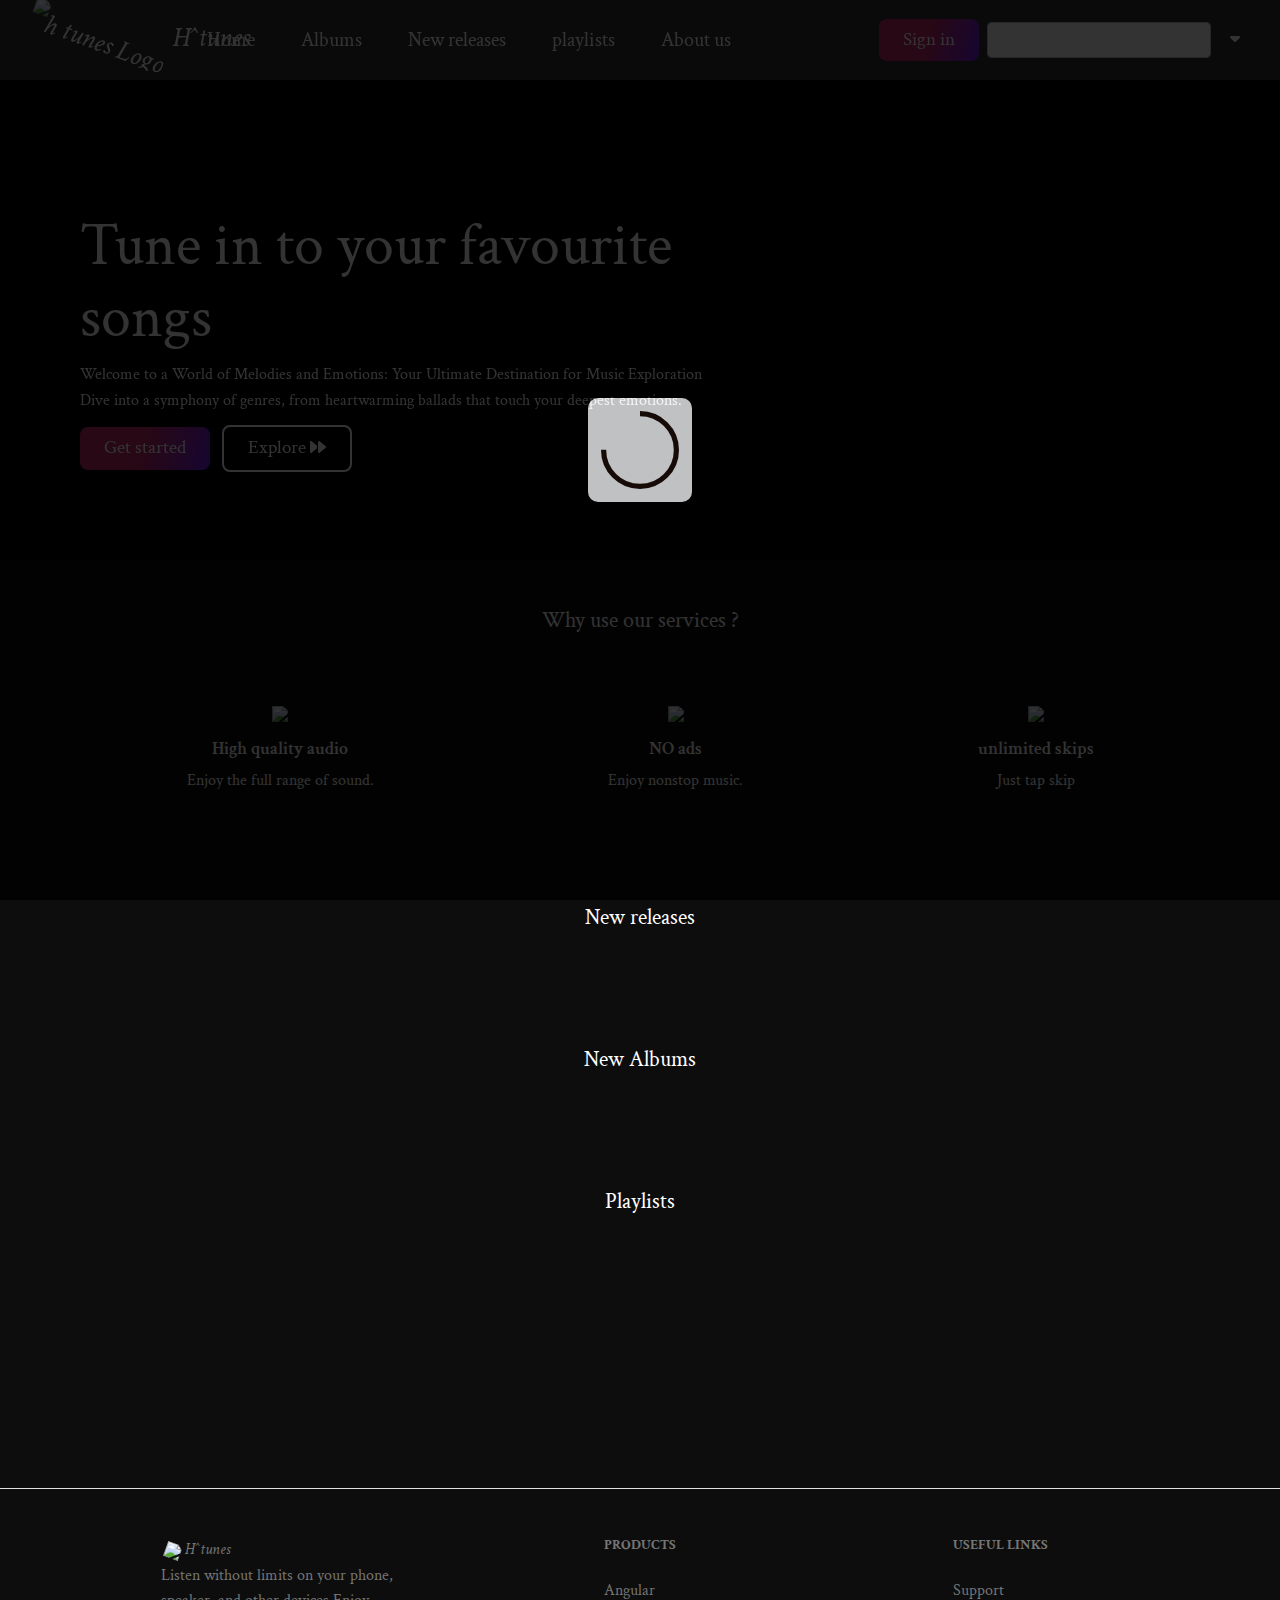
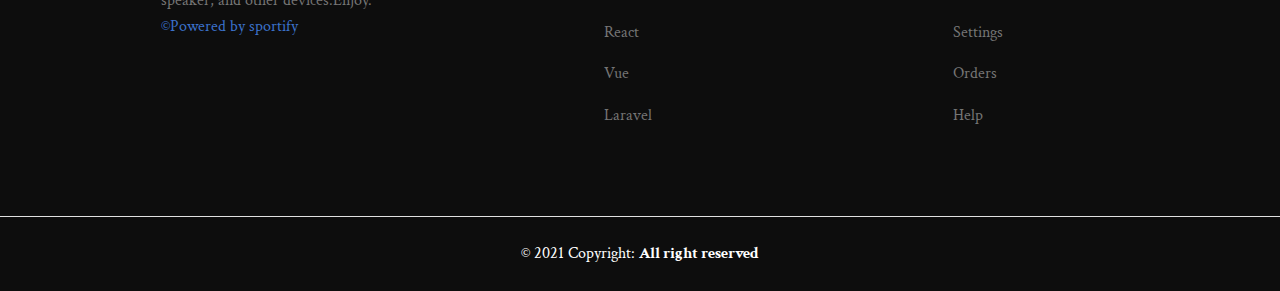
==== commit a2dd721e: "cdn link changes" ====
--- a/index.html
+++ b/index.html
@@ -13,13 +13,13 @@
   <link rel="preconnect" href="https://fonts.googleapis.com">
   <link rel="preconnect" href="https://fonts.gstatic.com" crossorigin>
   <link href="https://fonts.googleapis.com/css2?family=Crimson+Text&display=swap" rel="stylesheet">
-  <!-- MDB -->
-  <link href="https://cdnjs.cloudflare.com/ajax/libs/mdb-ui-kit/6.4.0/mdb.min.css" rel="stylesheet" />
-  <!--animate on scroll-->
-  <link rel="stylesheet" href="https://unpkg.com/aos@next/dist/aos.css" />
-
-  <!--alpine js-->
-  <script defer src="https://cdn.jsdelivr.net/npm/alpinejs@3.x.x/dist/cdn.min.js"></script>
+   <!-- MDB -->
+   <link href="assests/css/mdb.min.css" rel="stylesheet" />
+   <!--animate on scroll-->
+   <link rel="stylesheet" href="assests/css/aos.css" />
+   <!--alpine js-->
+   <script defer src="js/alpine.min.js"></script>
+
   <link href="./assests/css/style.css" rel="stylesheet">
 </head>
 
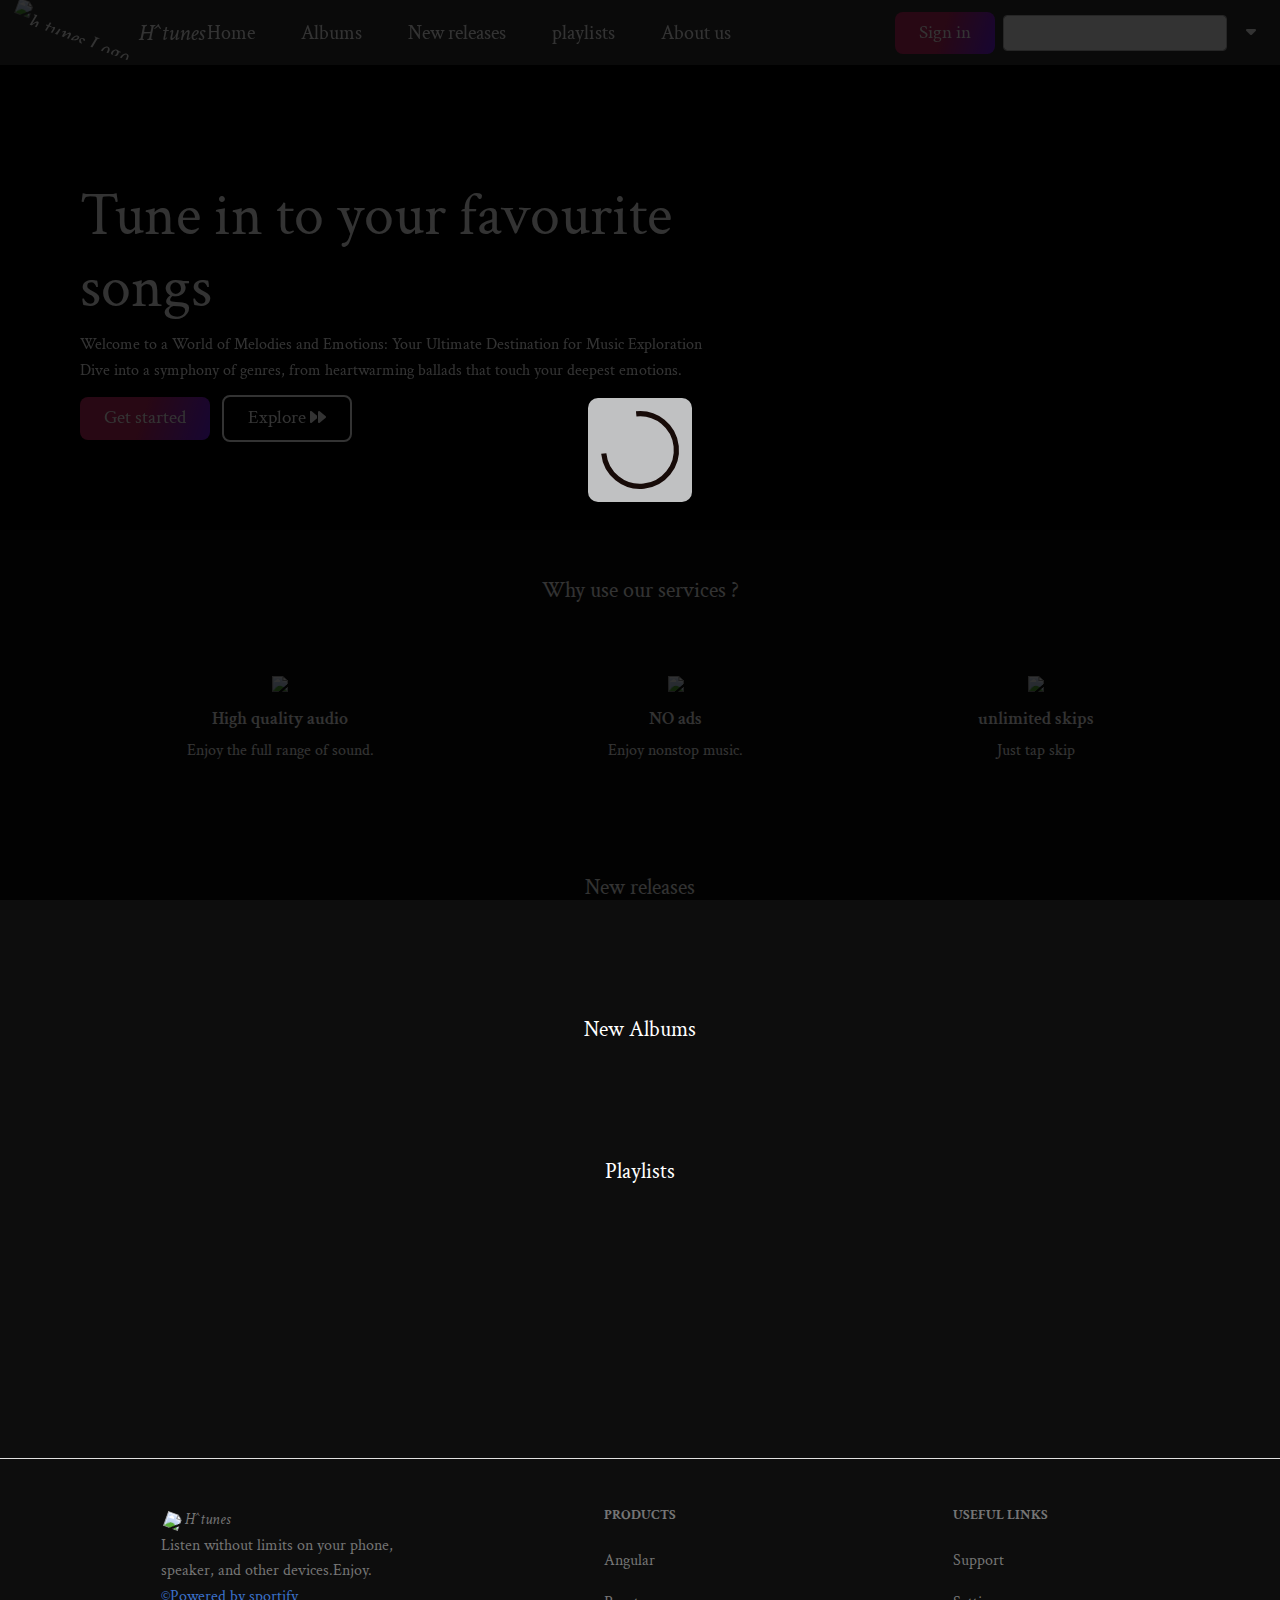
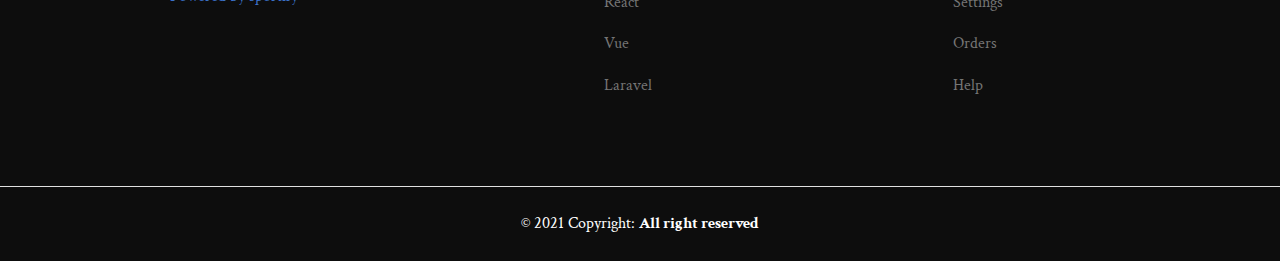
==== commit a1868419: "mini issues" ====
--- a/index.html
+++ b/index.html
@@ -27,9 +27,9 @@
 
   <div id="root" style="overflow: hidden;">
     <!-- Navbar -->
-    <nav class="navbar navbar-expand-lg navbar-light p-3 shadow-5">
-      <a class="nav-logo mt-2 mt-lg-0 fs-3 justify-content-center text-white p-2 d-flex" href="index.html">
-        <img class="p-1" src="./assests/img/h tunes logo.png" height="40" alt="h tunes Logo" loading="lazy" />
+    <nav class="navbar navbar-expand-lg navbar-light  shadow-5">
+      <a class="nav-logo  mt-lg-0 fs-4 justify-content-center text-white p-2 d-flex" href="index.html">
+        <img class="p-1" src="./assests/img/h tunes logo.png" height="30" alt="h tunes Logo" loading="lazy" />
         H^tunes
       </a>
       <!-- Container wrapper -->
--- a/assests/css/style.css
+++ b/assests/css/style.css
@@ -2,7 +2,7 @@
   background: #0d0d0d;
   font-family: "Crimson Text", serif;
   overflow-x: hidden;
-  padding-top: 80px;
+  padding-top: 50px;
 }
 h1 {
   font-size: 22px;
@@ -29,11 +29,12 @@
   background: #333333;
   position: fixed;
   width: 100%;
-  z-index: 3;
-  top: 0;
+    z-index: 3;
+    top: 0;
+
 }
 .nav-logo {
-  top: 8px;
+  /* top: 0px; */
   position: absolute;
   font-style: italic;
 }
@@ -44,13 +45,25 @@
 .menu-bar-container {
   display: inline-block;
   cursor: pointer;
+}
+
+@media screen and (max-width: 992px) {
+  .navbar {
+    top: 0;
+    padding-top: 0px !important;
+    padding-bottom: 0px;
+  }
+  .nav-logo{
+    top: 0px;
+    align-items: center;
+  }
 }
 
 .bar1,
 .bar2,
 .bar3 {
   width: 30px;
-  height: 3px;
+  height: 2px;
   background-color: rgb(255, 255, 255);
   margin: 6px 0;
   transition: 0.4s;
@@ -428,16 +441,14 @@
   }
 }
 
-
-
 .playlist-cover-bg {
   height: 430px;
 }
 
-.description{
-  color: white;
-}
-.description a{
+.description {
+  color: white;
+}
+.description a {
   color: rgb(255, 0, 255);
 }
 
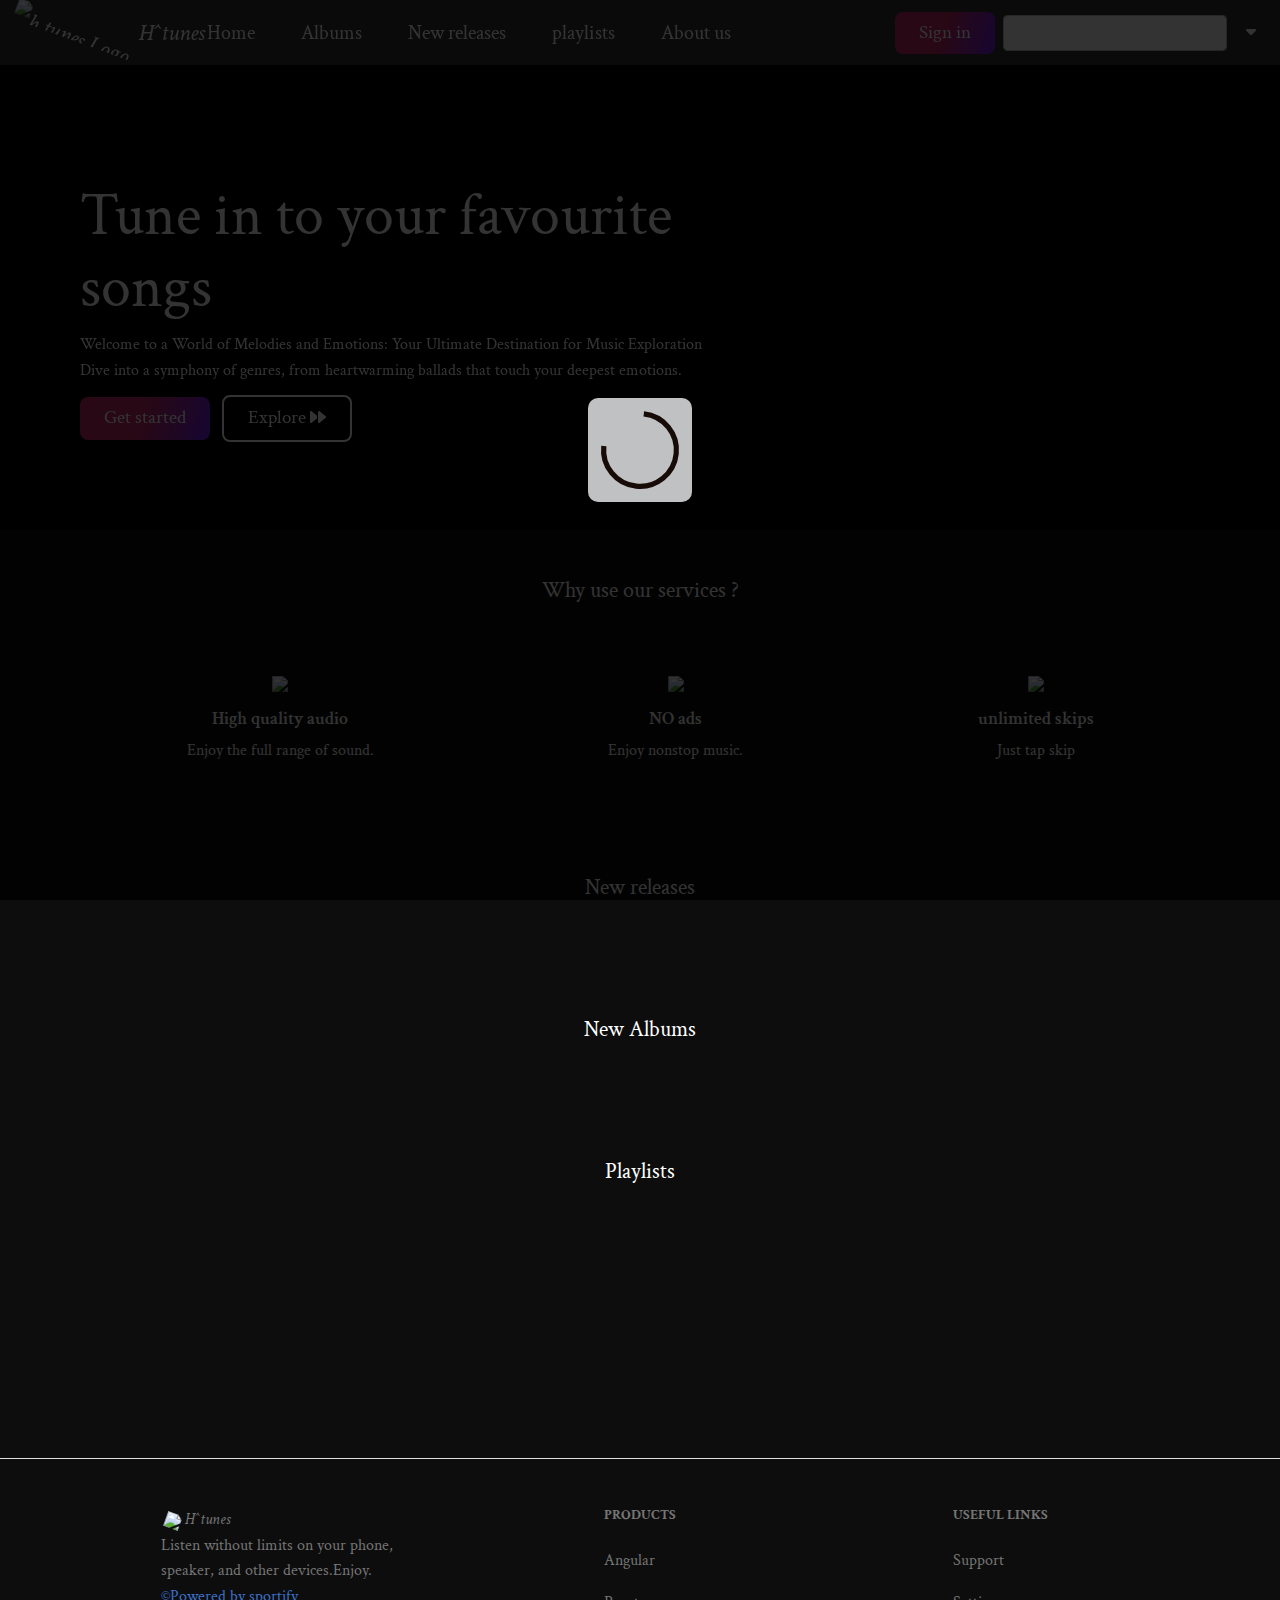
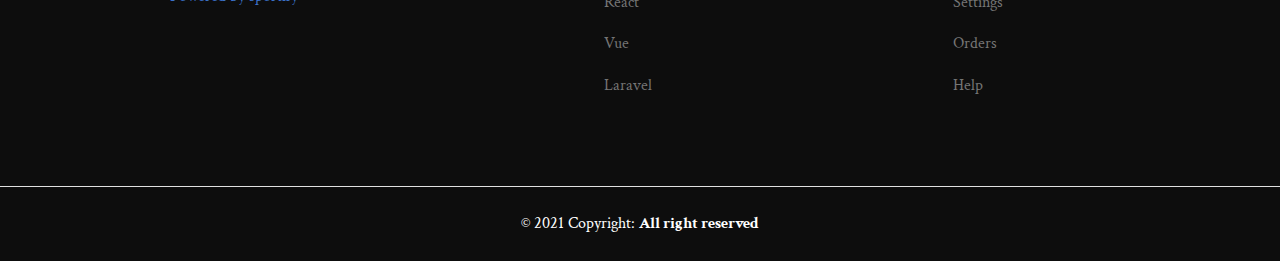
==== commit b6d52a9e: "profile added" ====
--- a/index.html
+++ b/index.html
@@ -13,17 +13,17 @@
   <link rel="preconnect" href="https://fonts.googleapis.com">
   <link rel="preconnect" href="https://fonts.gstatic.com" crossorigin>
   <link href="https://fonts.googleapis.com/css2?family=Crimson+Text&display=swap" rel="stylesheet">
-   <!-- MDB -->
-   <link href="assests/css/mdb.min.css" rel="stylesheet" />
-   <!--animate on scroll-->
-   <link rel="stylesheet" href="assests/css/aos.css" />
-   <!--alpine js-->
-   <script defer src="js/alpine.min.js"></script>
+  <!-- MDB -->
+  <link href="assests/css/mdb.min.css" rel="stylesheet" />
+  <!--animate on scroll-->
+  <link rel="stylesheet" href="assests/css/aos.css" />
+  <!--alpine js-->
+  <script defer src="js/alpine.min.js"></script>
 
   <link href="./assests/css/style.css" rel="stylesheet">
 </head>
 
-<body>
+<body x-data>
 
   <div id="root" style="overflow: hidden;">
     <!-- Navbar -->
@@ -33,7 +33,7 @@
         H^tunes
       </a>
       <!-- Container wrapper -->
-      <div class="container-fluid justify-content-center">
+      <div class="container-fluid justify-content-center nav-padding">
         <!-- Toggle button -->
         <button class="navbar-toggler text-white p-2" type="button" data-mdb-toggle="collapse"
           data-mdb-target="#navbarSupportedContent" aria-controls="navbarSupportedContent" aria-expanded="false"
@@ -44,7 +44,12 @@
             <div class="bar3"></div>
           </div>
         </button>
-
+        
+        <div x-data="USERPROFILE" >
+            <div x-cloak x-data x-show="window.localStorage.getItem('logged_in') === 'yes'" >
+            <img class="top-nav-profile-img me-2" :src="Userprofiledetails?.images[0].url" width="40" height="40" style="border-radius:50%;">
+          </div>
+          </div>
         <!-- Collapsible wrapper -->
         <div class="collapse navbar-collapse" id="navbarSupportedContent">
           <!-- Navbar brand -->
@@ -67,15 +72,22 @@
               <a class="nav-link" href="about.html">About us</a>
             </li>
 
-
           </ul>
           <!-- Left links -->
-
-
-
-          <li class="nav-item Sign-in me-2">
+          <div x-data="USERPROFILE" x-show="window.localStorage.getItem('logged_in') === 'yes'">
+            <div x-cloak x-data  >
+            <img class="profile-img me-2":src="Userprofiledetails?.images[0].url" width="40" height="40" style="border-radius:50%;">
+          </div>
+          </div>
+          
+          <li x-cloak x-show="window.localStorage.getItem('logged_in') !== 'yes'" class="nav-item Sign-in me-2">
             <button class="nav-link gradient-btn" onclick="signInWithSpotify()">Sign in</button>
+            </lix>
+            <!-- sign out -->
+          <li x-cloak x-show="window.localStorage.getItem('logged_in') === 'yes'" class="nav-item Sign-in me-2">
+            <button class="nav-link gradient-btn" onclick="signoutofspotify()">Sign out</button>
           </li>
+          <!-- sign out -->
           <div class=" d-flex flex-column" x-data="searchOptions">
             <div x-data="{open : false}">
               <form class="d-flex input-group w-auto form-search">
@@ -125,6 +137,7 @@
         </div>
 
       </div>
+    
 
 
       <!-- Collapsible wrapper -->
--- a/assests/css/style.css
+++ b/assests/css/style.css
@@ -41,6 +41,19 @@
 .nav-logo > img {
   transform: rotate(20deg);
 }
+@media screen and (max-width:992px){
+  .profile-img{
+  display: none !important;
+}
+}
+.top-nav-profile-img{
+  display: none !important;
+}
+@media screen and (max-width:992px){
+  .top-nav-profile-img{
+    display: block !important;
+  }
+}
 
 .menu-bar-container {
   display: inline-block;
@@ -54,8 +67,11 @@
     padding-bottom: 0px;
   }
   .nav-logo{
-    top: 0px;
+    top: 6px;
     align-items: center;
+  }
+  .nav-padding{
+    padding: 6px;
   }
 }
 
@@ -162,7 +178,7 @@
   margin-right: auto !important;
   margin: 6px;
 }
-@media screen and (max-width: 522px) {
+@media screen and (max-width: 992px) {
   .navbar-toggler {
     margin-left: auto;
   }
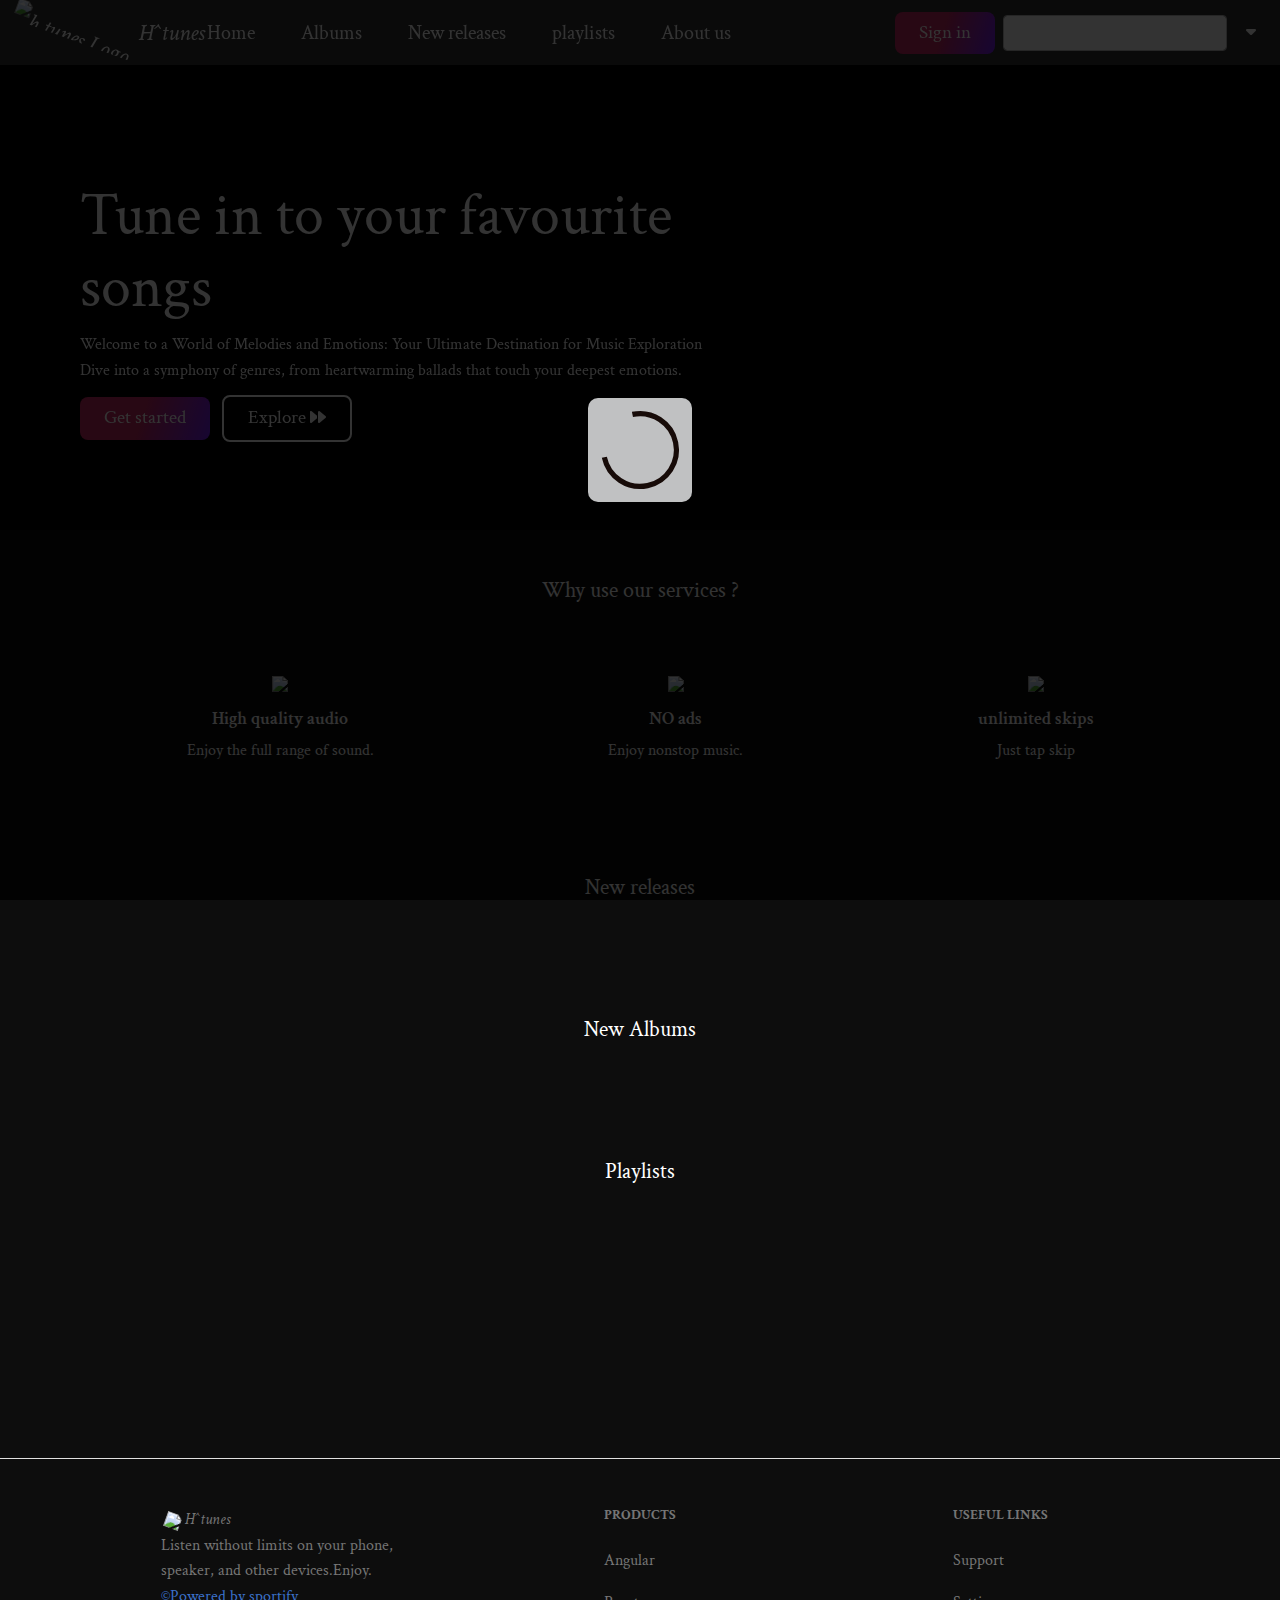
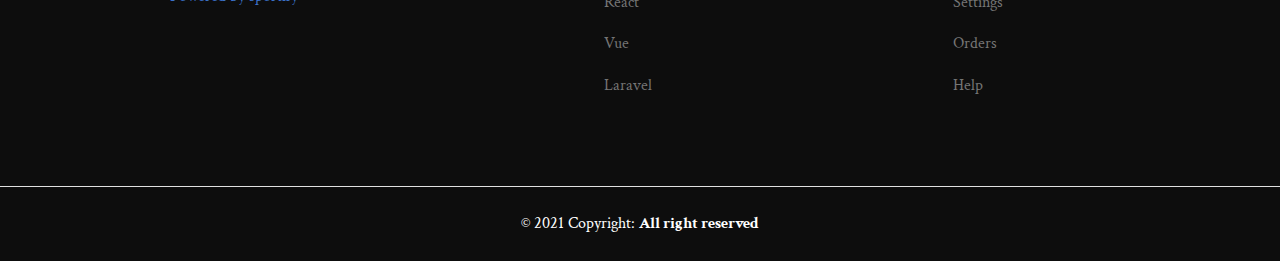
==== commit 002d1484: "profile info added" ====
--- a/index.html
+++ b/index.html
@@ -44,12 +44,63 @@
             <div class="bar3"></div>
           </div>
         </button>
-        
-        <div x-data="USERPROFILE" >
-            <div x-cloak x-data x-show="window.localStorage.getItem('logged_in') === 'yes'" >
-            <img class="top-nav-profile-img me-2" :src="Userprofiledetails?.images[0].url" width="40" height="40" style="border-radius:50%;">
-          </div>
-          </div>
+
+        <div x-data="{open : false}">
+          <div @click="open = ! open" x-data="USERPROFILE" x-show="window.localStorage.getItem('logged_in') === 'yes'">
+            <div x-cloak x-data>
+              <div class="d-flex align-items-center">
+                <img class="top-nav-profile-img me-2" :src="Userprofiledetails?.images[0].url" width="40" height="40"
+                  style="border-radius:50%;">
+                <i class="fas fa-caret-down me-3 text-white"></i>
+              </div>
+
+              <div class="profile-info-dropdown w-100" x-transition x-show="open" @click.outside="open = false"
+                style="right:0%;">
+                <div class="align-item-center">
+                  <div class="d-flex align-items-baseline">
+                    <i class="far fa-circle-user text-white pe-1"></i>
+                    <span class="text-white" style="word-break: keep-all;">User Name :</span>
+                    <p class="text-white ms-1" style="word-break: keep-all;" x-text="Userprofiledetails.display_name">
+                    </p>
+                  </div>
+                  <div>
+                    <div class="d-flex align-items-baseline">
+                      <i class="fas text-white fa-envelope"></i>
+                      <p class="ms-1 text-white"> Email :<span x-text="Userprofiledetails.email"
+                          style="word-break: keep-all;">
+                    </div>
+                  </div>
+                </div>
+                
+                <div x-data="userFollowing">
+                  <div data-mdb-toggle="modal" data-mdb-target="#bottomLeftModal">
+                    <div class="d-flex align-items-baseline">
+                      <i class="fas fa-plus text-white"></i>
+                      <span class="d-flex align-items-baseline text-white ms-1" style="word-break: keep-all;">Following
+                        : <p style="word-break: keep-all;" x-text=" artistFollowing.artists.total"> </p> </span>
+                    </div>
+
+                  </div>
+                </div>
+
+                <div class="d-flex align-items-baseline">
+                  <i class="fas fa-circle-plus text-white"></i>
+                  <span class="text-white ms-1" style="word-break: keep-all;">Followers :</span>
+                  <p class="text-white ms-1" style="word-break: keep-all;" x-text="Userprofiledetails.followers.total">
+                  </p>
+                </div>
+
+                <div class="d-flex align-items-baseline ">
+                  <i class="text-white fab fa-product-hunt"></i>
+                  <span class="text-white ms-1" style="word-break: keep-all;">Product :</span>
+                  <p class="text-white ms-1" style="word-break: keep-all;" x-text="Userprofiledetails.product">
+                  </p>
+                </div>
+
+              </div>
+            </div>
+          </div>
+        </div>
         <!-- Collapsible wrapper -->
         <div class="collapse navbar-collapse" id="navbarSupportedContent">
           <!-- Navbar brand -->
@@ -74,12 +125,61 @@
 
           </ul>
           <!-- Left links -->
-          <div x-data="USERPROFILE" x-show="window.localStorage.getItem('logged_in') === 'yes'">
-            <div x-cloak x-data  >
-            <img class="profile-img me-2":src="Userprofiledetails?.images[0].url" width="40" height="40" style="border-radius:50%;">
-          </div>
-          </div>
-          
+          <div x-data="{open : false}">
+            <div @click="open = ! open" x-data="USERPROFILE"
+              x-show="window.localStorage.getItem('logged_in') === 'yes'">
+              <div x-cloak x-data>
+                <img class="profile-img me-2" :src="Userprofiledetails?.images[0].url" width="40" height="40"
+                  style="border-radius:50%;">
+                <i class="fas fa-caret-down me-4 text-white profile-img"></i>
+                <div class="profile-info-dropdown" x-transition x-show="open" @click.outside="open = false">
+                  <div class="align-item-center">
+                    <div class="d-flex align-items-baseline">
+                      <i class="far fa-circle-user text-white pe-1"></i>
+                      <span class="text-white" style="word-break: keep-all;">User Name :</span>
+                      <p class="text-white ms-1" style="word-break: keep-all;" x-text="Userprofiledetails.display_name">
+                      </p>
+                    </div>
+                    <div>
+                      <div class="d-flex align-items-baseline">
+                        <i class="fas text-white fa-envelope"></i>
+                        <p class="ms-1 text-white"> Email :<span x-text="Userprofiledetails.email"
+                            style="word-break: keep-all;">
+                          </span></p>
+                      </div>
+                    </div>
+                  </div>
+                  <div x-data="userFollowing">
+                    <div data-mdb-toggle="modal" data-mdb-target="#bottomLeftModal">
+                      <div class="d-flex align-items-baseline">
+                        <i class="fas fa-plus text-white"></i>
+                        <span class="d-flex align-items-baseline text-white ms-1"
+                          style="word-break: keep-all;">Following :<p style="word-break: keep-all;"
+                            x-text=" artistFollowing.artists.total"></p></span>
+                      </div>
+
+                    </div>
+                  </div>
+                  <div class="d-flex align-items-baseline ">
+                    <i class="fas fa-circle-plus text-white"></i>
+                    <span class="text-white ms-1" style="word-break: keep-all;">Followers :</span>
+                    <p class="text-white ms-1" style="word-break: keep-all;"
+                      x-text="Userprofiledetails.followers.total"></p>
+                  </div>
+
+                  <div class="d-flex align-items-baseline ">
+                    <i class="text-white fab fa-product-hunt"></i>
+                    <span class="text-white ms-1" style="word-break: keep-all;">Product :</span>
+                    <p class="text-white ms-1" style="word-break: keep-all;" x-text="Userprofiledetails.product">
+                    </p>
+                  </div>
+
+                </div>
+              </div>
+            </div>
+          </div>
+
+
           <li x-cloak x-show="window.localStorage.getItem('logged_in') !== 'yes'" class="nav-item Sign-in me-2">
             <button class="nav-link gradient-btn" onclick="signInWithSpotify()">Sign in</button>
             </lix>
@@ -137,7 +237,7 @@
         </div>
 
       </div>
-    
+
 
 
       <!-- Collapsible wrapper -->
@@ -392,6 +492,39 @@
     </footer>
     <!-- Footer -->
 
+    <div x-data="userFollowing" class="modal fade" id="bottomLeftModal" tabindex="-1" role="dialog"
+      aria-labelledby="exampleModalLabel" aria-hidden="true">
+      <div class="modal-dialog bottomLeftModalDialog" role="document">
+        <div class="modal-content" style="background: rgb(34 34 34) !important;">
+          <div class="d-flex Htunes-modal-header">
+            <div class="d-flex w-100 ms-auto pt-1 pe-2" style="position: absolute; z-index:2;"><i
+                data-mdb-dismiss="modal" class="close-icon ms-auto fs-3 fas fa-xmark text-white"></i>
+            </div>
+          </div>
+          <div class="modal-body" style=" max-width: 500px;">
+            <h3 class="text-white">Artist following</h3>
+
+            <div class="mt-2">
+              <template x-for="artistFollowingdet in artistFollowing.artists.items">
+                <a :href="`artistprofile.html#artistProfile_id/${artistFollowingdet.id}`">
+                  <div class="d-flex">
+                    <img :src="artistFollowingdet.images[1].url" class="search-imgs rounded">
+                    <div class="ms-2">
+                      <span class="text-white" x-text="artistFollowingdet.name"></span>
+                      <p class="text-white">Genre :<span x-text="artistFollowingdet.genres[0]"></span></p>
+                    </div>
+                  </div>
+                </a>
+              </template>
+
+
+            </div>
+          </div>
+
+        </div>
+      </div>
+    </div>
+
 
     <div class="loader" id="loader">
       <?xml version="1.0" encoding="utf-8"?>
--- a/assests/css/style.css
+++ b/assests/css/style.css
@@ -168,6 +168,15 @@
 }
 .search-content-text {
   padding-left: 8px;
+}
+.profile-info-dropdown{
+  position: absolute;
+  /* width: 350px; */
+  max-width: 500px;
+  padding: 15px;
+  background: #272727;
+  z-index:4;
+  
 }
 .Recently-playedDropdown {
   position: static;
